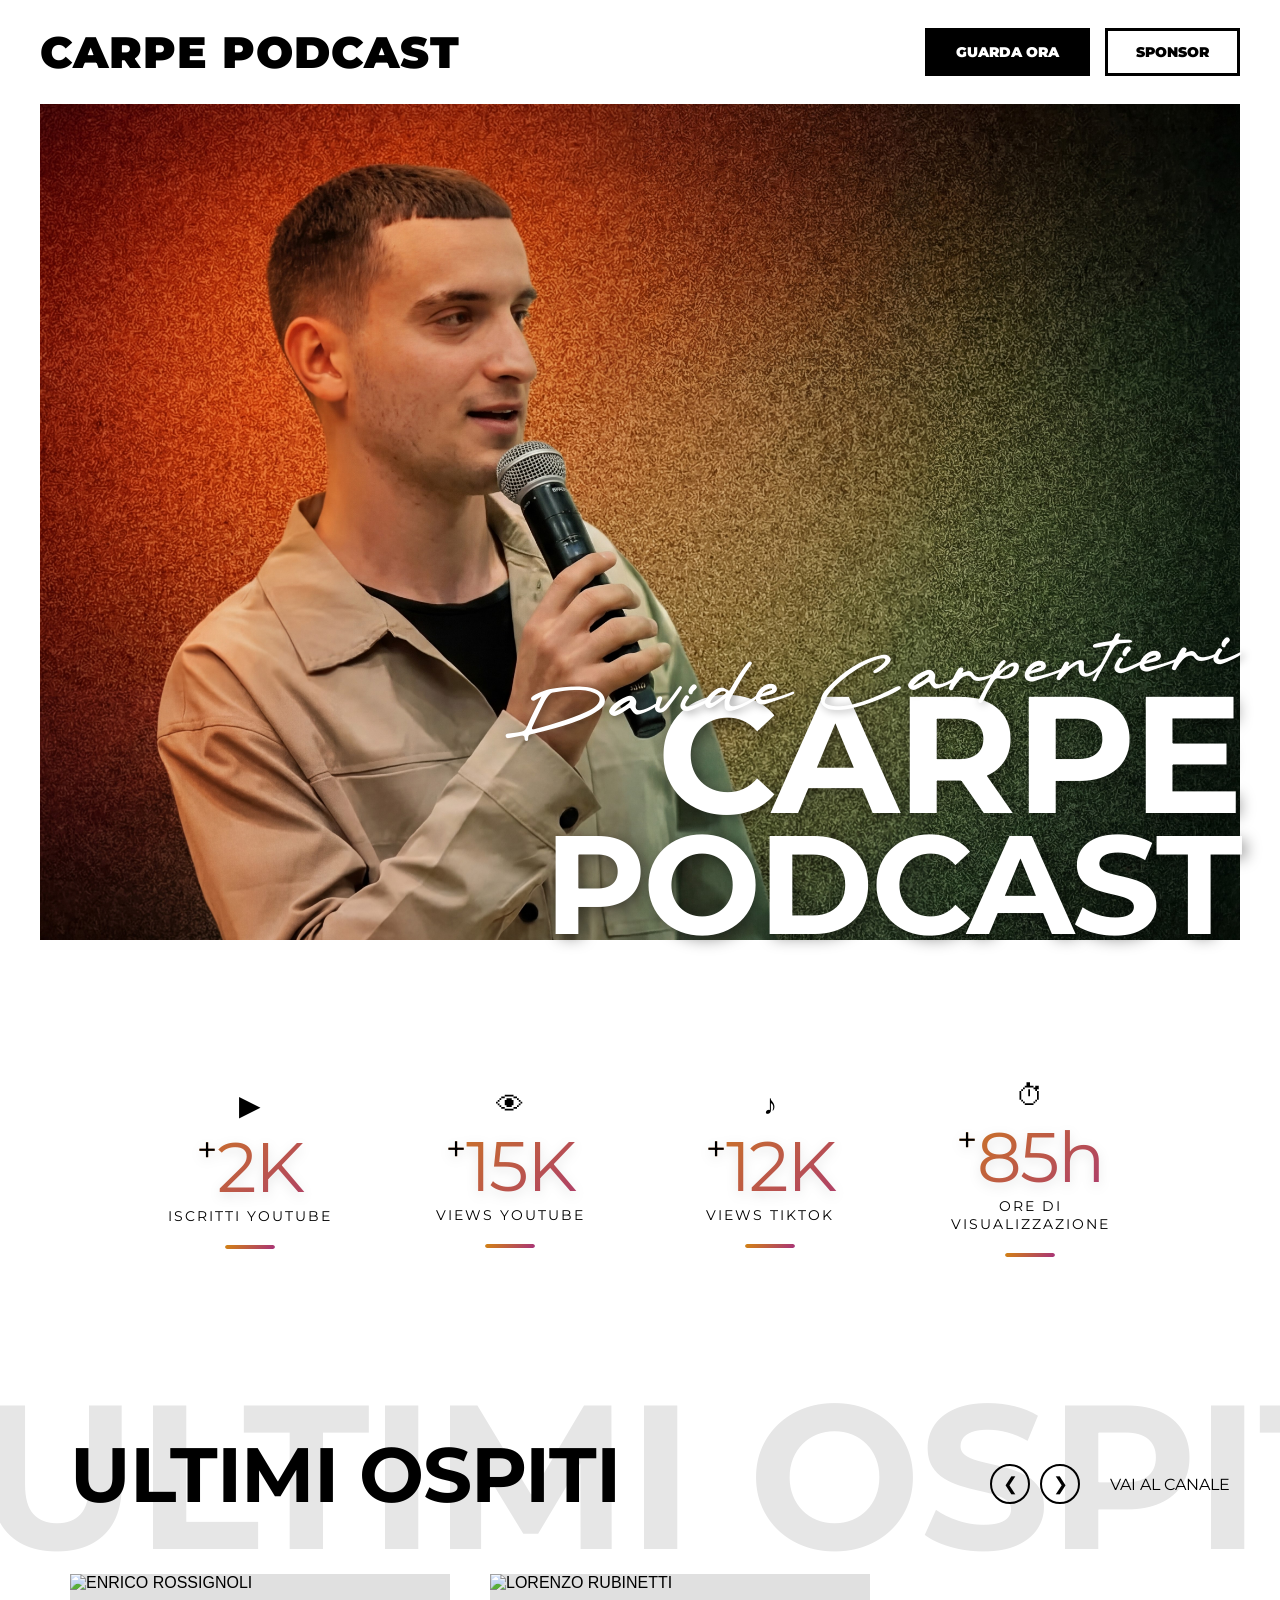
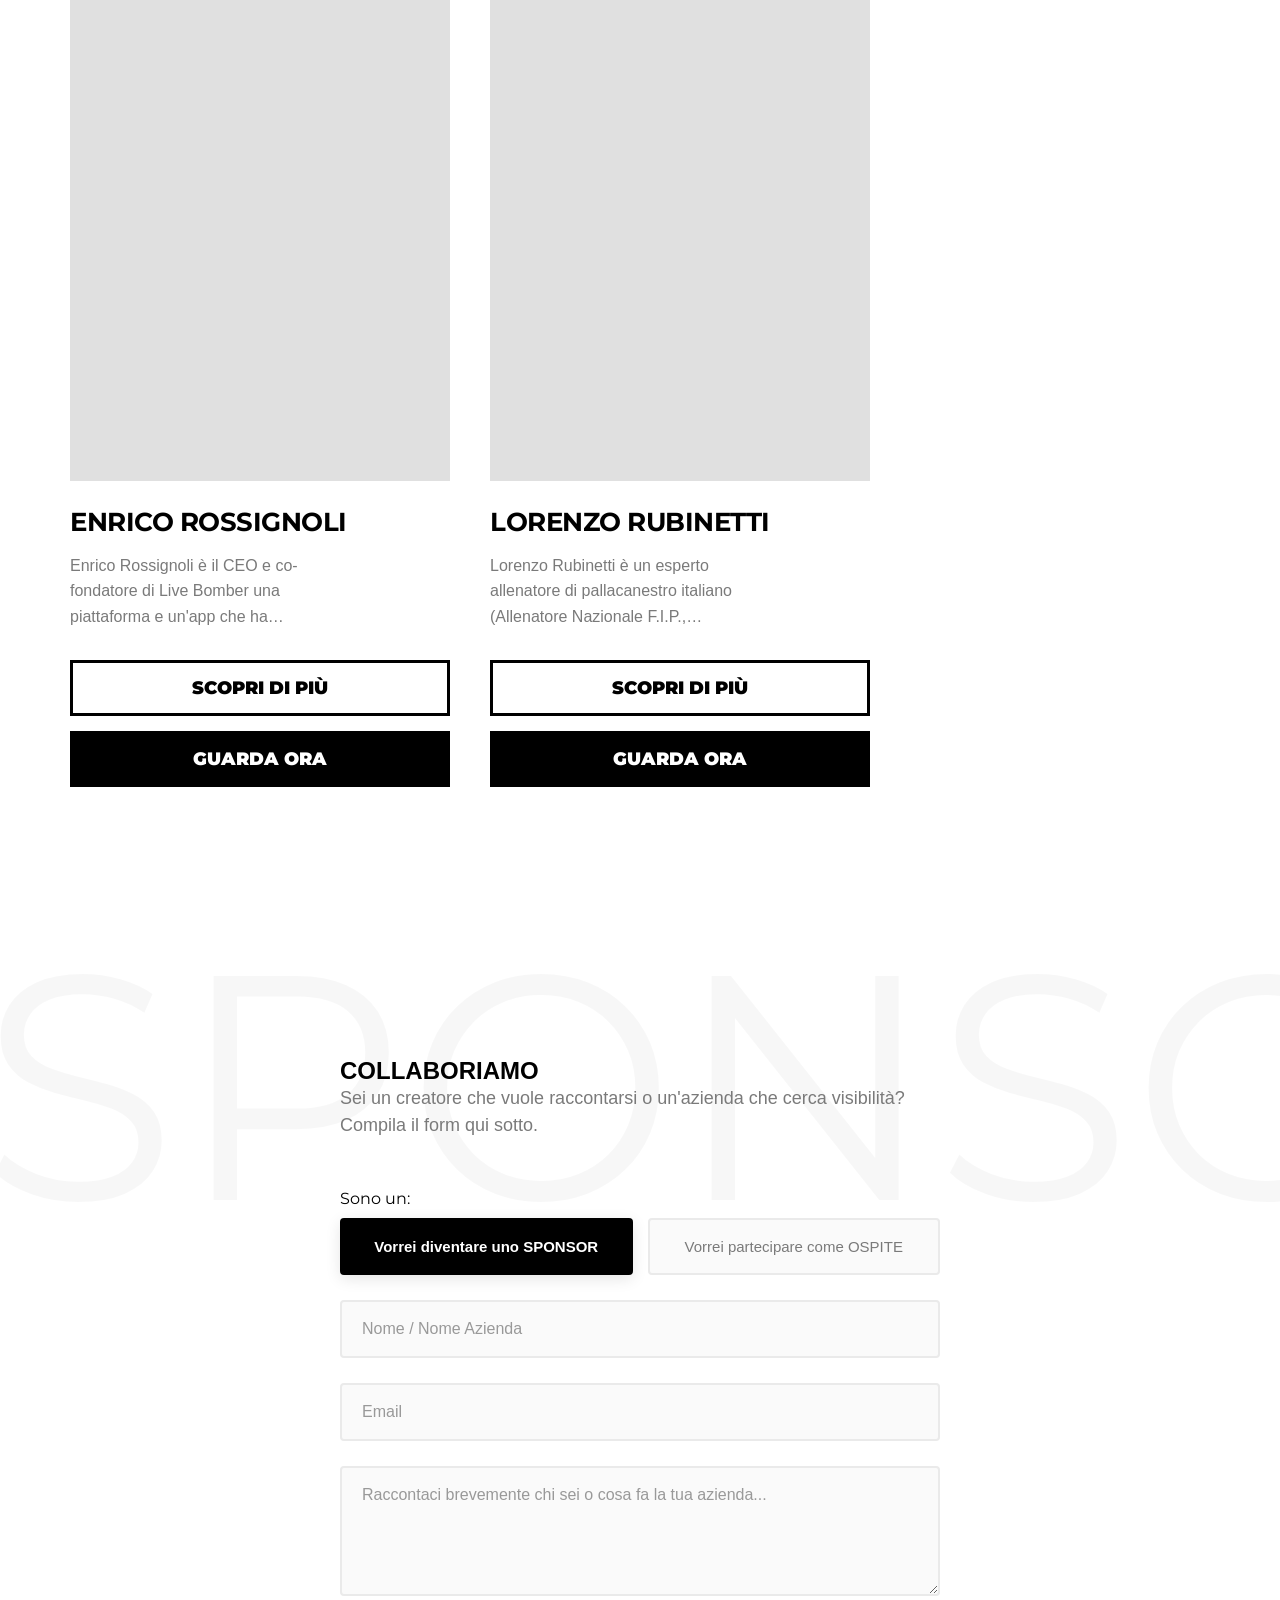
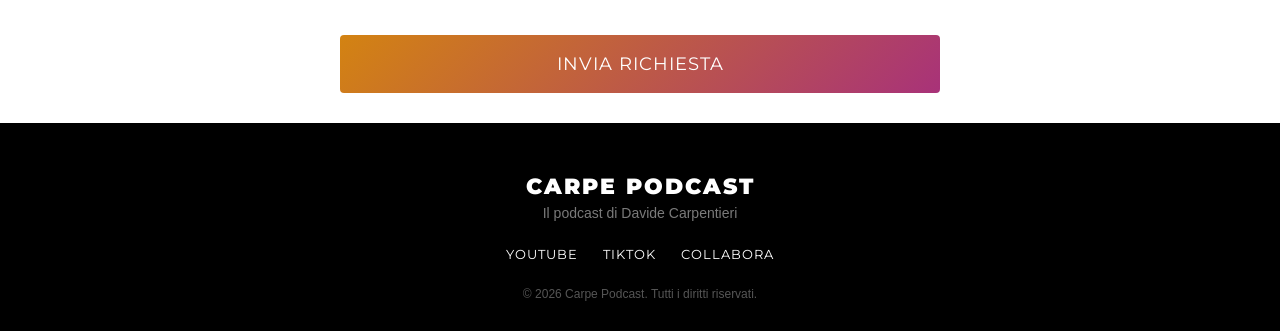
==== index.html @ 1fac946f "Remove debug JS, apply explicit hex and safe-area to HTML/footer" ====
<!DOCTYPE html>
<html lang="it">
<head>
    <meta charset="UTF-8">
    <meta name="viewport" content="width=device-width, initial-scale=1.0">
    <title>CARPE PODCAST</title>
    <meta name="description" content="Sito ufficiale di Carpe Podcast di Davide Carpentieri">
    <link rel="preconnect" href="https://fonts.googleapis.com">
    <link rel="preconnect" href="https://fonts.gstatic.com" crossorigin>
    <link href="https://fonts.googleapis.com/css2?family=Montserrat:wght@800;900&display=swap" rel="stylesheet">
    <link rel="stylesheet" href="styles.css?v=9">
</head>
<body>
    <!-- Navbar -->
    <nav class="navbar">
        <div class="logo">CARPE PODCAST</div>
        <div class="nav-links">
            <a href="https://www.youtube.com/@CarpePodcast" target="_blank" class="btn btn-black">GUARDA ORA</a>
            <a href="#collaboriamo" class="btn btn-outline">SPONSOR</a>
        </div>
    </nav>

    <!-- Hero Section -->
    <header class="hero">
        <picture>
            <source media="(max-width: 768px)" srcset="IMAGES/hero%20mobile.jpeg">
            <img src="IMAGES/hf_20260310_121233_d1d69280-e91d-43b2-9158-c05c67af59c5.jpeg" alt="Davide Carpentieri Hero" class="hero-img">
        </picture>
        <div class="hero-overlay">
            <span class="signature">Davide Carpentieri</span>
            <h1 class="hero-title">
                <span class="carpe">CARPE</span>
                <span class="podcast">PODCAST</span>
            </h1>
        </div>
    </header>

    <!-- Stats Section -->
    <section class="stats-section">
        <div class="stats-grid">
            <div class="stat-card">
                <div class="stat-icon">▶</div>
                <div class="stat-number" data-target="4000">0</div>
                <div class="stat-label">ISCRITTI YOUTUBE</div>
                <div class="stat-bar"></div>
            </div>
            <div class="stat-card">
                <div class="stat-icon">👁</div>
                <div class="stat-number" data-target="29000">0</div>
                <div class="stat-label">VIEWS YOUTUBE</div>
                <div class="stat-bar"></div>
            </div>
            <div class="stat-card">
                <div class="stat-icon">♪</div>
                <div class="stat-number" data-target="23000">0</div>
                <div class="stat-label">VIEWS TIKTOK</div>
                <div class="stat-bar"></div>
            </div>
            <div class="stat-card">
                <div class="stat-icon">⏱</div>
                <div class="stat-number" data-target="150" data-suffix="h">0</div>
                <div class="stat-label">ORE DI VISUALIZZAZIONE</div>
                <div class="stat-bar"></div>
            </div>
        </div>
    </section>

    <!-- Guests Section -->
    <section class="guests-section">
        <div class="section-header">
            <h2 class="watermark">ULTIMI OSPITI</h2>
            <div class="title-row">
                <h2 class="title">ULTIMI OSPITI</h2>
                <div class="carousel-controls">
                    <button class="slider-btn" id="prev-guest">&#10094;</button>
                    <button class="slider-btn" id="next-guest">&#10095;</button>
                    <a href="#" class="view-channel" style="margin-left: 20px;">VAI AL CANALE</a>
                </div>
            </div>
        </div>
        <div class="guests-slider-container" id="guests-slider-container">
            <div class="guests-grid" id="guests-grid">
                <!-- Guests will be dynamically injected here by script.js -->
            </div>
        </div>
    </section>

    <!-- Collaboriamo Section -->
    <section class="collaboriamo-section" id="collaboriamo">
        <div class="section-watermark">SPONSOR</div>
        <div class="form-container">
            <h2 class="section-title">COLLABORIAMO</h2>
            <p>Sei un creatore che vuole raccontarsi o un'azienda che cerca visibilità? Compila il form qui sotto.</p>
            <form id="collab-form">
                <div class="form-group toggle-group">
                    <label>Sono un:</label>
                    <div class="toggle-buttons">
                        <label class="toggle-btn">
                            <input type="radio" name="type" value="sponsor" checked>
                            <span>Vorrei diventare uno SPONSOR</span>
                        </label>
                        <label class="toggle-btn">
                            <input type="radio" name="type" value="ospite">
                            <span>Vorrei partecipare come OSPITE</span>
                        </label>
                    </div>
                </div>
                <div class="form-group">
                    <input type="text" id="name" placeholder="Nome / Nome Azienda" required>
                </div>
                <div class="form-group">
                    <input type="email" id="email" placeholder="Email" required>
                </div>
                <div class="form-group">
                    <textarea id="message" placeholder="Raccontaci brevemente chi sei o cosa fa la tua azienda..." rows="5" required></textarea>
                </div>
                <button type="submit" class="btn btn-gradient">INVIA RICHIESTA</button>
            </form>
        </div>
    </section>

    <!-- Guest Details Modal -->
    <div id="guest-modal" class="modal-overlay">
        <div class="modal-content">
            <button class="modal-close" id="modal-close">&times;</button>
            <div class="modal-body">
                <div class="modal-image-col">
                    <img id="modal-image" src="" alt="">
                </div>
                <div class="modal-info-col">
                    <h2 id="modal-name">NOME OSPITE</h2>
                    <div id="modal-bio" class="modal-bio-text">Bio content goes here...</div>
                    <a href="#" id="modal-video-link" class="btn btn-black" target="_blank">GUARDA LA PUNTATA</a>
                </div>
            </div>
        </div>
    </div>

    <!-- Footer -->
    <footer class="site-footer">
        <div class="footer-content">
            <p class="footer-logo">CARPE PODCAST</p>
            <p class="footer-tagline">Il podcast di Davide Carpentieri</p>
            <div class="footer-links">
                <a href="https://www.youtube.com/@CarpePodcast" target="_blank">YouTube</a>
                <a href="https://www.tiktok.com/@carpepodcast" target="_blank">TikTok</a>
                <a href="#collaboriamo">Collabora</a>
            </div>
            <p class="footer-copy">&copy; 2026 Carpe Podcast. Tutti i diritti riservati.</p>
        </div>
    </footer>

    <script src="script.js?v=10"></script>
</body>
</html>
---- styles.css ----
@font-face {
    font-family: 'Gotham Ultra';
    src: local('Gotham Ultra'), local('Arial Black'), sans-serif;
    font-weight: 900;
}
@font-face {
    font-family: 'Gotham Black';
    src: local('Gotham Black'), local('Arial Black'), sans-serif;
    font-weight: 800;
}
@font-face {
    font-family: 'Mayonice';
    src: url('./Mayonice.otf') format('opentype'),
         url('./Mayonice.ttf') format('truetype');
    font-weight: normal;
    font-style: normal;
    font-display: swap;
}
@font-face {
    font-family: 'Myriad Pro';
    src: local('Myriad Pro'), local('Helvetica'), sans-serif;
}

:root {
    --font-super-heavy: 'Montserrat', 'Gotham Ultra', 'Arial Black', sans-serif;
    --font-heading: 'Montserrat', 'Gotham Black', 'Arial Black', sans-serif;
    --font-black: 'Montserrat', 'Gotham Black', 'Arial Black', sans-serif;
    --font-signature: 'Mayonice', cursive;
    --font-body: 'Myriad Pro', Helvetica, sans-serif;
    
    --col-black: #000000;
    --col-white: #ffffff;
    --col-bg: #ffffff;
    --col-text-gray: #7a7a7a;
    --col-watermark: #e6e6e6;
    
    --gradient-warm: linear-gradient(135deg, #d38312 0%, #a83279 100%);
}

* {
    box-sizing: border-box;
    margin: 0;
    padding: 0;
}

html, body {
    max-width: 100vw;
    width: 100%;
    overflow-x: hidden;
}
html {
    background-color: #000000; /* Use explicit hex instead of var to force Safari overscroll color */
}

body {
    position: relative;
    height: auto;
    min-height: 100vh;
    font-family: var(--font-body);
    background-color: var(--col-bg);
    color: var(--col-black);
    -webkit-font-smoothing: antialiased;
}

/* NAVBAR */
.navbar {
    display: flex;
    justify-content: space-between;
    align-items: center;
    padding: 25px 40px;
    background: var(--col-white);
    position: relative; 
    width: 100%;
    z-index: 100;
}
.logo {
    font-family: var(--font-super-heavy), 'Arial Black', sans-serif;
    font-size: 44px;
    font-weight: 900; /* Force heaviest weight */
    letter-spacing: 1px;
    color: var(--col-black);
}
.nav-links {
    display: flex;
    gap: 15px;
}

/* BUTTONS */
.btn {
    text-decoration: none;
    font-family: var(--font-heading);
    font-size: 14px;
    padding: 12px 28px;
    text-transform: uppercase;
    display: inline-flex;
    justify-content: center;
    align-items: center;
    cursor: pointer;
    border: none;
    transition: all 0.3s ease;
}
.btn-black {
    background-color: var(--col-black);
    color: var(--col-white);
    border: 3px solid var(--col-black); /* Thicker border */
    font-weight: 900;
}
.btn-black:hover {
    background-color: var(--col-white);
    color: var(--col-black);
}
.btn-outline {
    background-color: transparent;
    color: var(--col-black);
    border: 3px solid var(--col-black); /* Thicker border */
    font-family: var(--font-heading);
    font-weight: 900;
}
.btn-outline:hover {
    background-color: var(--col-black);
    color: var(--col-white);
}

.guest-btn {
    padding: 14px;
    font-size: 18px;
    width: 100%;
    margin-bottom: 15px;
}
.guest-btn:last-child {
    margin-bottom: 0;
}

.btn-gradient {
    background: var(--gradient-warm);
    color: white;
    font-size: 18px;
    font-family: var(--font-heading);
    padding: 18px 40px;
    border-radius: 4px;
    letter-spacing: 1px;
    width: 100%;
    margin-top: 10px;
}
.btn-gradient:hover {
    opacity: 0.9;
    box-shadow: 0 5px 15px rgba(211, 131, 18, 0.4);
}

/* HERO SECTION */
.hero {
    position: relative;
    margin: 0 40px;
    margin-bottom: 60px; /* Space for PODCAST text overflowing below */
    overflow: visible; /* Allow text to extend below the image */
}

.hero-img {
    display: block;
    width: 100%;
    height: auto;
}

.hero-overlay {
    position: absolute;
    right: 0;
    bottom: -3px;
    text-align: right;
    z-index: 10;
}

.signature {
    font-family: 'Mayonice', cursive;
    color: var(--col-white);
    font-size: clamp(40px, 6vw, 80px);
    font-weight: normal;
    display: block;
    transform: rotate(-5deg);
    transform-origin: right center;
    text-shadow: 2px 2px 8px rgba(0,0,0,0.4);
    white-space: nowrap;
    margin-bottom: -10px;
}

.hero-title {
    color: var(--col-white);
    line-height: 0.85;
    text-transform: uppercase;
    text-align: right;
    margin: 0;
    text-shadow: 4px 4px 15px rgba(0,0,0,0.4);
}

.hero-title .carpe {
    font-family: var(--font-heading);
    font-size: clamp(80px, 13vw, 170px);
    display: block;
    letter-spacing: -3px;
}

.hero-title .podcast {
    font-family: var(--font-super-heavy);
    font-size: clamp(65px, 11vw, 140px);
    display: block;
    letter-spacing: -3px;
}

/* STATS SECTION */
.stats-section {
    padding: 60px 20px;
    max-width: 1200px;
    margin: 0 auto;
    display: flex;
    justify-content: center;
}

.stats-grid {
    display: flex;
    justify-content: center;
    align-items: center;
    gap: 40px;
}

.stat-card {
    text-align: center;
    padding: 20px 0;
    position: relative;
    width: 220px; /* Fixed width to keep them balanced */
    transition: transform 0.4s cubic-bezier(0.175, 0.885, 0.32, 1.275);
}

.stat-card:hover {
    transform: translateY(-10px) scale(1.05); /* Slight pop effect */
}

.stat-icon {
    font-size: 28px;
    margin-bottom: 10px;
    /* Removed text-fill transparent and background-clip here because iOS Safari explicitly hides native emojis if color is transparent or clipped */
}

.stat-number {
    font-family: var(--font-super-heavy);
    font-size: clamp(50px, 6vw, 70px);
    line-height: 1;
    margin-bottom: 5px;
    letter-spacing: -2px;
    /* Premium text stroke effect */
    background: var(--gradient-warm);
    -webkit-background-clip: text;
    background-clip: text;
    -webkit-text-fill-color: transparent;
    filter: drop-shadow(0px 4px 6px rgba(0,0,0,0.1));
}

.stat-number::before {
    content: '+';
    font-size: 0.5em;
    vertical-align: top;
    margin-right: 2px;
    -webkit-text-fill-color: var(--col-black); /* Make the + solid black */
}

.stat-label {
    font-family: var(--font-heading);
    font-size: 14px;
    letter-spacing: 2px;
    color: var(--col-black);
    text-transform: uppercase;
    margin-bottom: 20px;
}

/* Redesigned bar - subtle background with animated gradient overlay */
.stat-bar {
    width: 50px; /* Short elegant line */
    height: 4px;
    background: #eaeaea;
    border-radius: 2px;
    margin: 0 auto; /* Center the bar */
    overflow: hidden;
    position: relative;
}

.stat-bar::after {
    content: '';
    position: absolute;
    top: 0;
    left: 0;
    height: 100%;
    width: 0;
    background: var(--gradient-warm);
    border-radius: 2px;
    transition: width 1.5s ease-out;
}

.stat-card.animated .stat-bar::after {
    width: 100%;
}

/* GUESTS SECTION */
.guests-section {
    padding: 100px 50px;
    max-width: 1800px;
    margin: 0 auto;
    position: relative;
}

.section-header {
    margin-bottom: 60px;
    position: relative;
}

.watermark {
    font-family: var(--font-super-heavy);
    font-size: clamp(80px, 16vw, 220px);
    color: var(--col-watermark);
    position: absolute;
    top: 50%;
    left: 0; /* Changed from -20px to true 0 to start at edge */
    transform: translateY(-50%) translateX(-5%); /* Slightly pulled back to cut the U like in design */
    z-index: 0;
    pointer-events: none;
    line-height: 1;
    letter-spacing: -2px;
    white-space: nowrap; /* Prevent wrapping since it was changed to ULTIMI OSPITI */
}

.title-row {
    position: relative;
    z-index: 1;
    display: flex;
    justify-content: space-between;
    align-items: flex-end;
    padding-left: 20px;
}

.title {
    font-family: var(--font-super-heavy);
    font-size: clamp(40px, 6vw, 80px);
    line-height: 1;
    letter-spacing: -1px;
}

.carousel-controls {
    display: flex;
    align-items: center;
    gap: 10px;
    margin-bottom: 10px;
}

.slider-btn {
    background: transparent;
    border: 2px solid var(--col-black);
    color: var(--col-black);
    width: 40px;
    height: 40px;
    border-radius: 50%;
    cursor: pointer;
    font-size: 18px;
    display: flex;
    align-items: center;
    justify-content: center;
    transition: all 0.3s;
}

.slider-btn:hover {
    background: var(--col-black);
    color: var(--col-white);
}

.view-channel {
    font-family: var(--font-heading);
    color: var(--col-black);
    text-decoration: none;
    font-size: 16px;
    text-transform: uppercase;
}
.view-channel:hover {
    text-decoration: underline;
}

.guests-slider-container {
    width: 100%;
    overflow-x: auto;
    padding-bottom: 20px;
    scroll-behavior: smooth; /* Enables smooth scrolling when buttons are clicked */
    
    /* Hide scrollbar for cleaner look */
    scrollbar-width: none; /* Firefox */
    -ms-overflow-style: none; /* modern IE */
}
.guests-slider-container::-webkit-scrollbar {
    display: none; /* WebKit */
}

.guests-grid {
    display: inline-flex; /* Changed from grid to flex for horizontal scrolling */
    gap: 40px;
    padding-left: 20px;
    padding-right: 50px;
    position: relative;
    z-index: 2;
}

.guest-card {
    display: flex;
    flex-direction: column;
    width: 380px; /* Fixed width for slider cards */
    flex-shrink: 0; /* Prevent shrinking */
}

.guest-image-wrapper {
    width: 100%;
    aspect-ratio: 3/4;
    overflow: hidden;
    margin-bottom: 25px;
    background: #e0e0e0;
}

.guest-image {
    width: 100%;
    height: 100%;
    object-fit: cover;
    object-position: center top; /* Focus on the face/upper body */
}

.guest-name {
    font-family: var(--font-heading);
    font-size: 26px;
    text-transform: uppercase;
    margin-bottom: 15px;
    letter-spacing: -0.5px;
}

.guest-bio {
    font-family: var(--font-body);
    font-size: 16px;
    line-height: 1.6;
    color: var(--col-text-gray);
    margin-bottom: 30px;
    flex-grow: 1;
    padding-right: 10vw;
    /* Truncate text on the card to 3 lines */
    display: -webkit-box;
    -webkit-line-clamp: 3;
    line-clamp: 3;
    -webkit-box-orient: vertical;
    overflow: hidden;
    text-overflow: ellipsis;
}

/* COLLAB FORM SECTION */
.collaboriamo-section {
    padding: 100px 50px 30px;
    background: var(--col-white);
    color: var(--col-black);
    position: relative;
    overflow: hidden;
    margin-top: 50px;
    margin-bottom: 0;
}

.collaboriamo-section .section-watermark {
    /* Same styles as guests watermark, but lighter for white bg */
    font-family: var(--font-super-heavy);
    font-size: clamp(100px, 25vw, 400px);
    color: rgba(0,0,0,0.03); /* Very subtle gray */
    position: absolute;
    top: 0;
    left: -20px;
    line-height: 0.8;
    z-index: 0;
    white-space: nowrap;
    user-select: none;
    pointer-events: none;
}

/* Ensure section title stays above watermark */
.collaboriamo-section .section-title {
    position: relative;
    z-index: 1;
}

.form-container {
    max-width: 600px;
    margin: 0 auto;
    position: relative;
    z-index: 1;
}

.form-container p {
    text-align: left;
    margin-bottom: 50px;
    font-size: 18px;
    color: var(--col-text-gray);
    line-height: 1.5;
}

.form-group {
    margin-bottom: 25px;
}

.form-group label {
    display: block;
    margin-bottom: 10px;
    font-family: var(--font-heading);
    font-size: 16px;
    color: var(--col-black); /* Changed from var(--col-white) to var(--col-black) for white background */
}

/* Custom Toggle Buttons for Radio Inputs */
.toggle-buttons {
    display: flex;
    gap: 15px;
}

.toggle-btn {
    flex: 1;
    position: relative;
    cursor: pointer;
    margin-bottom: 0 !important;
}

.toggle-btn input[type="radio"] {
    position: absolute;
    opacity: 0;
    width: 0;
    height: 0;
}

.toggle-btn span {
    display: block;
    text-align: center;
    padding: 18px 20px;
    border: 2px solid #eaeaea;
    background: #fafafa;
    color: var(--col-text-gray);
    font-family: var(--font-body);
    font-size: 15px;
    border-radius: 4px;
    transition: all 0.3s ease;
    user-select: none;
}

.toggle-btn input[type="radio"]:checked + span {
    border-color: var(--col-black);
    background: var(--col-black);
    color: var(--col-white);
    box-shadow: 0 4px 15px rgba(0,0,0,0.1);
    font-weight: bold;
}

.toggle-btn:hover span {
    border-color: #ccc;
}
.toggle-btn input[type="radio"]:checked:hover + span {
    border-color: var(--col-black);
}

.form-group input[type="text"],
input[type="email"],
input[type="url"],
select,
textarea {
    width: 100%;
    padding: 18px 20px;
    border: 2px solid #eaeaea;
    background: #fafafa;
    color: var(--col-black);
    font-family: var(--font-body);
    font-size: 16px;
    border-radius: 4px; /* Slight rounding for a premium touch */
    transition: all 0.3s ease;
    outline: none;
}

.form-group input::placeholder,
.form-group textarea::placeholder {
    color: #999;
}

input:focus,
select:focus,
textarea:focus {
    border-color: var(--col-black);
    background: var(--col-white);
    box-shadow: 0 4px 15px rgba(0,0,0,0.05);
}

/* ADMIN PAGE */
.admin-body {
    background: #f5f5f5;
}

.admin-nav {
    background: var(--col-white);
    border-bottom: 1px solid #ddd;
    position: relative;
}

.admin-container {
    max-width: 800px;
    margin: 50px auto;
    padding: 30px;
    background: #fff;
    border-radius: 8px;
    box-shadow: 0 4px 15px rgba(0,0,0,0.05);
}

/* FOOTER */
.site-footer {
    background: var(--col-black);
    color: var(--col-white);
    padding: 50px 20px 30px;
    padding-bottom: calc(30px + env(safe-area-inset-bottom)); /* Add space for iOS home bar */
    text-align: center;
    margin-bottom: 0;
}
.footer-content {
    max-width: 600px;
    margin: 0 auto;
}
.footer-logo {
    font-family: var(--font-super-heavy);
    font-size: 22px;
    font-weight: 900;
    letter-spacing: 2px;
    margin-bottom: 5px;
}
.footer-tagline {
    color: var(--col-text-gray);
    font-size: 14px;
    margin-bottom: 25px;
}
.footer-links {
    display: flex;
    justify-content: center;
    gap: 25px;
    margin-bottom: 25px;
}
.footer-links a {
    color: var(--col-white);
    text-decoration: none;
    font-family: var(--font-heading);
    font-size: 13px;
    letter-spacing: 1px;
    text-transform: uppercase;
    transition: color 0.3s;
}
.footer-links a:hover {
    background: var(--gradient-warm);
    -webkit-background-clip: text;
    background-clip: text;
    -webkit-text-fill-color: transparent;
}
.footer-copy {
    font-size: 12px;
    color: #555;
}

/* MODAL STYLES */
.modal-overlay {
    position: fixed;
    top: 0; left: 0; width: 100vw; height: 100vh;
    background: rgba(0,0,0,0.8);
    z-index: 1000;
    display: none; /* Completely hidden from layout */
    justify-content: center;
    align-items: center;
}

.modal-overlay.active {
    display: flex; /* Only enters layout when active */
    opacity: 1;
}

.modal-content {
    background: var(--col-white);
    width: 90%;
    max-width: 900px;
    border-radius: 8px;
    overflow: hidden;
    position: relative;
    transform: translateY(20px);
    transition: transform 0.3s ease;
    box-shadow: 0 20px 40px rgba(0,0,0,0.4);
}

.modal-overlay.active .modal-content {
    transform: translateY(0);
}

.modal-close {
    position: absolute;
    top: 20px;
    right: 25px;
    background: none;
    border: none;
    font-size: 36px;
    line-height: 1;
    color: var(--col-black);
    cursor: pointer;
    z-index: 10;
    transition: transform 0.3s;
}

.modal-close:hover {
    transform: rotate(90deg);
}

.modal-body {
    display: flex;
    flex-direction: column;
}

@media (min-width: 768px) {
    .modal-body {
        flex-direction: row;
    }
}

.modal-image-col {
    flex: 1;
    min-height: 200px;
    max-height: 400px;
    background: #000; /* Dark background behind contained images */
    display: flex;
    align-items: center;
    justify-content: center;
}

.modal-image-col img {
    width: 100%;
    height: 100%;
    object-fit: cover; /* Zoom in on the image, focusing on the face */
    object-position: center top; /* Anchor to top so heads don't get cut */
    display: block;
}

.modal-info-col {
    flex: 1;
    padding: 50px;
    display: flex;
    flex-direction: column;
    justify-content: center;
}

.modal-info-col h2 {
    font-family: var(--font-heading);
    font-size: 32px;
    text-transform: uppercase;
    margin-bottom: 20px;
    letter-spacing: -0.5px;
    color: var(--col-black);
}

.modal-bio-text {
    font-family: var(--font-body);
    font-size: 16px;
    line-height: 1.7;
    color: var(--col-text-gray);
    margin-bottom: 30px;
    white-space: pre-wrap; /* Allows formatting if newlines are present */
}

@media (max-width: 768px) {
    .modal-info-col {
        padding: 25px;
    }
    .modal-image-col {
        height: 35vh; /* Very strict height on mobile to ensure text below is visible */
        min-height: 200px;
    }
}

/* RESPONSIVE HERO FIXES */
.admin-container h2 {
    font-family: var(--font-super-heavy);
    margin-bottom: 40px;
    font-size: 36px;
}

.admin-container .form-group label {
    color: var(--col-black);
}

.admin-container .form-group input,
.admin-container .form-group textarea {
    background: #fafafa;
    border: 1px solid #ddd;
    color: var(--col-black);
}

.admin-container .form-group input:focus,
.admin-container .form-group textarea:focus {
    border-color: var(--col-black);
}

/* RESPONSIVE */
@media (max-width: 900px) {
    .guest-bio {
        padding-right: 0;
    }
    .title-row {
        flex-direction: column;
        align-items: flex-start;
        gap: 10px;
    }
}

@media (max-width: 768px) {
    /* Navbar styling for mobile */
    .navbar {
        padding: 15px 15px;
        flex-direction: column;
        gap: 15px;
    }
    .logo {
        font-family: var(--font-super-heavy), 'Arial Black', sans-serif; 
        font-size: clamp(33px, 9.5vw, 55px);
        font-weight: 900;
        text-align: center;
        letter-spacing: -1px;
        width: 100%; 
    }
    .nav-links {
        width: 100%;
        justify-content: center;
        gap: 10px;
    }
    .nav-links .btn {
        padding: 10px 15px;
        font-size: 13px;
        flex: 1;
        text-align: center;
    }

    /* Hero section styling for mobile */
    .hero {
        margin: 0;
        margin-bottom: 50px;
        border-radius: 0; /* Remove rounding on mobile for full width */
    }
    .hero-img {
        border-radius: 0;
        min-height: 50vh; /* Ensure hero has semantic height on mobile */
        object-position: center top;
    }
    .hero-overlay {
        bottom: 0; /* Align text exactly at bottom edge on mobile to avoid excess whitespace */
    }
    .signature {
        font-size: clamp(24px, 8vw, 35px);
        margin-bottom: -5px;
        padding-right: 5px;
    }
    .hero-title .carpe {
        font-size: clamp(50px, 20vw, 100px);
        letter-spacing: -1px;
        line-height: 0.85;
    }
    .hero-title .podcast {
        font-size: clamp(40px, 17vw, 90px);
        letter-spacing: -1px;
        line-height: 0.85;
    }
    /* Hide the overflow of the title if it bleeds out of the hero boundary */
    .hero {
        overflow: hidden;
    }

    /* Stats Section styling */
    .stats-section {
        padding: 40px 15px;
    }
    .stats-grid {
        flex-direction: row;
        flex-wrap: wrap;
        gap: 20px;
    }
    .stat-card {
        width: 45%; /* 2x2 grid on mobile */
        min-width: 140px;
        padding: 15px 0;
    }
    .stat-number {
        font-size: clamp(35px, 8vw, 50px);
    }
    .stat-label {
        font-size: 12px;
        letter-spacing: 1px;
    }

    /* Guests Section styling */
    .guests-section {
        padding: 60px 20px;
    }
    .title-row {
        flex-direction: column;
        align-items: flex-start;
        gap: 15px;
        margin-bottom: 40px;
        position: relative;
    }
    .watermark {
        left: 0;
        font-size: 30vw;
        top: 0;
        line-height: 0.8;
        transform: translateY(-25%); /* Perfect centering behind the title */
    }
    .guests-grid {
        gap: 20px;
        padding-left: 0;
        padding-right: 20px;
    }
    .guest-card {
        width: 85vw; /* Almost full width for mobile swiping */
        max-width: 350px;
    }
    .guest-bio {
        padding-right: 0;
    }
    .slider-controls {
        display: none; /* Hide arrows on mobile, users will naturally swipe */
    }

    /* Collaboriamo Section styling */
    .collaboriamo-section {
        padding: 60px 20px 0 !important;
        margin-top: 20px;
        margin-bottom: 0 !important;
        padding-bottom: 0 !important;
        position: relative;
    }
    .collaboriamo-section .form-container {
        padding-bottom: 20px;
        margin-bottom: 0;
    }
    .collaboriamo-section .btn-gradient {
        margin-bottom: 0;
    }
    /* Kill any whitespace after the last section */
    .collaboriamo-section:last-of-type {
        padding-bottom: 20px !important;
    }
    .collaboriamo-section .section-watermark {
        font-size: 30vw;
        top: 80px; /* Aligns roughly with the padding-top where the title starts */
        left: -10px;
        transform: translateY(-25%); /* Perfect centering behind the title */
    }
    .form-container h2 {
        font-family: var(--font-super-heavy);
        font-size: 36px;
    }
    .form-container p {
        font-size: 16px;
        margin-bottom: 30px;
    }
    .toggle-buttons {
        flex-direction: column; /* Stack radio buttons on mobile */
        gap: 10px;
    }
    .toggle-btn span {
        padding: 15px;
        font-size: 14px;
    }

    /* Modal styling */
    .modal-content {
        width: 95%;
        max-height: 90vh; 
        overflow-y: auto; 
    }
    .modal-image-col {
        height: 35vh;
        min-height: 200px;
        max-height: 300px; 
    }
    .modal-info-col {
        padding: 25px 20px;
    }
    .modal-info-col h2 {
        font-size: 26px;
        margin-bottom: 15px;
    }
    .modal-bio-text {
        font-size: 15px;
        line-height: 1.5;
        margin-bottom: 25px;
    }
    .modal-close {
        top: 10px;
        right: 15px;
        background: rgba(255,255,255,0.8);
        border-radius: 50%;
        width: 40px;
        height: 40px;
        font-size: 28px;
        display: flex;
        justify-content: center;
        align-items: center;
    }
}
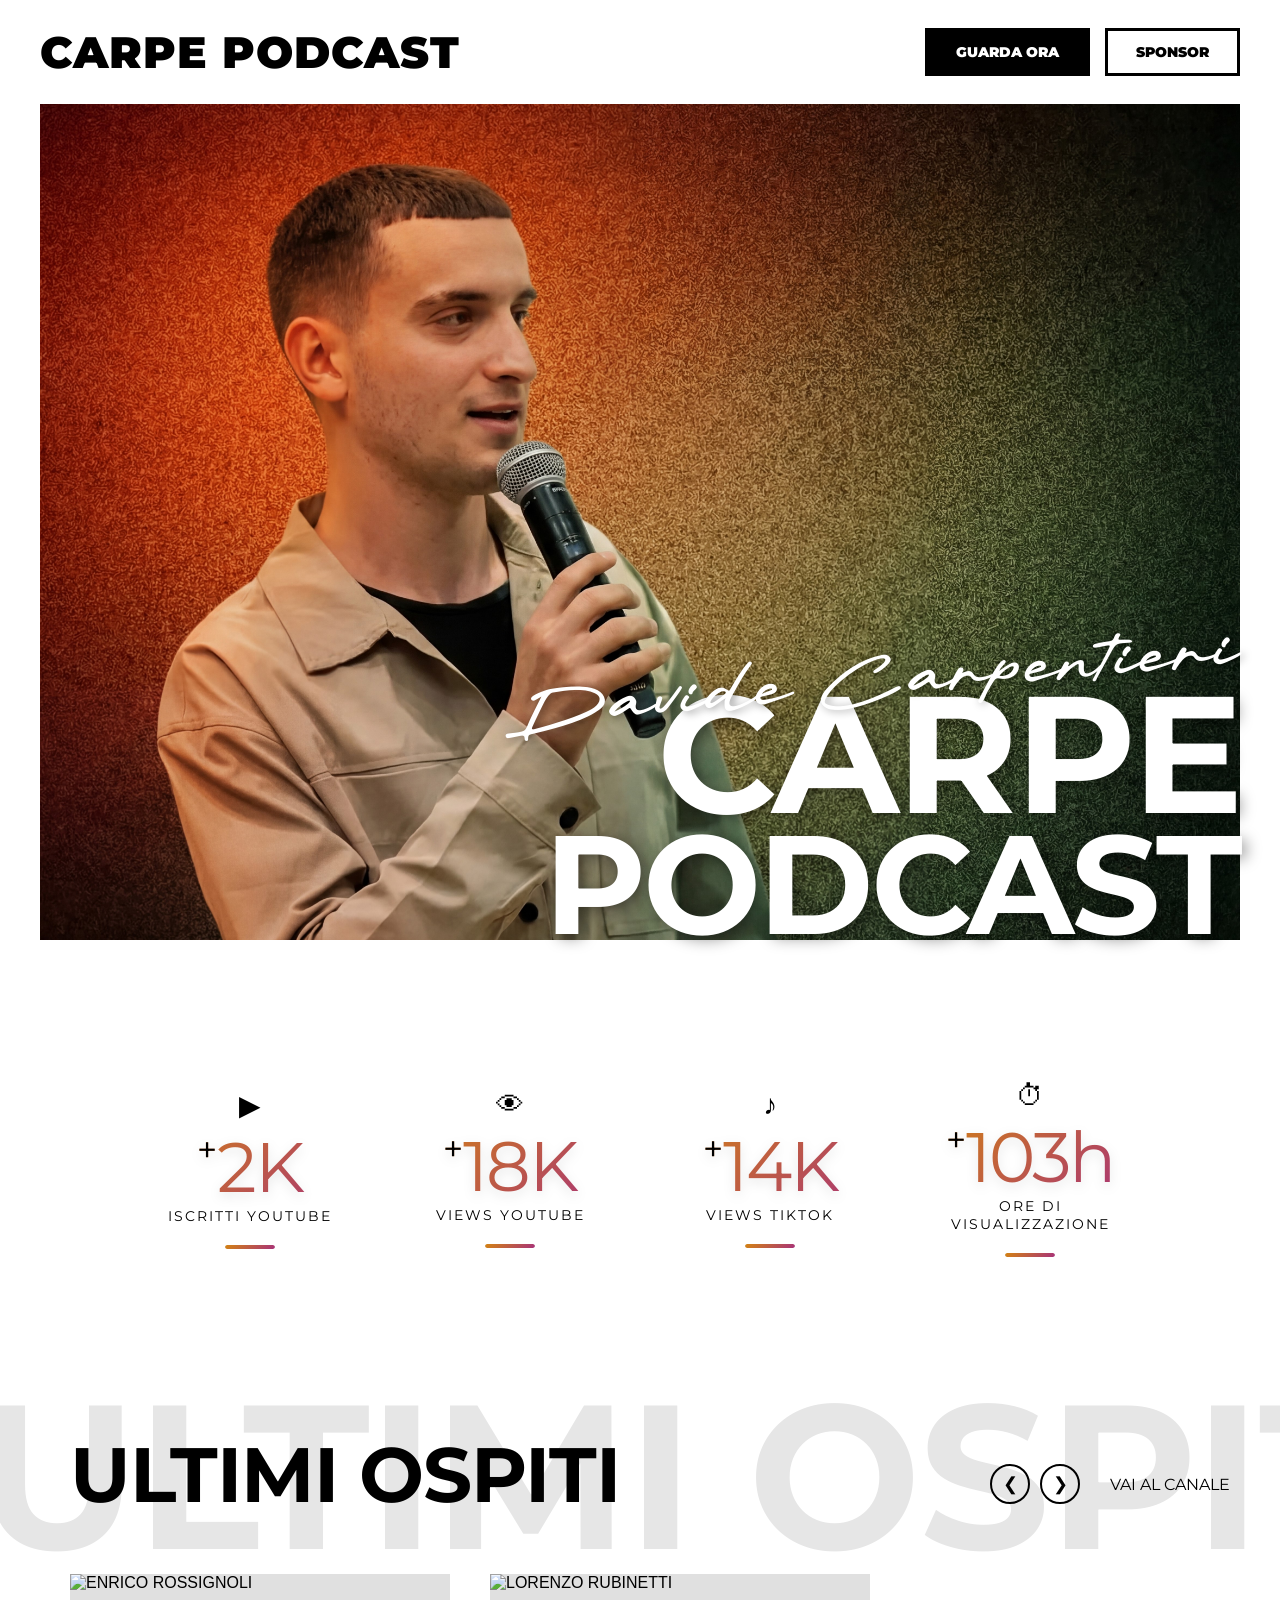
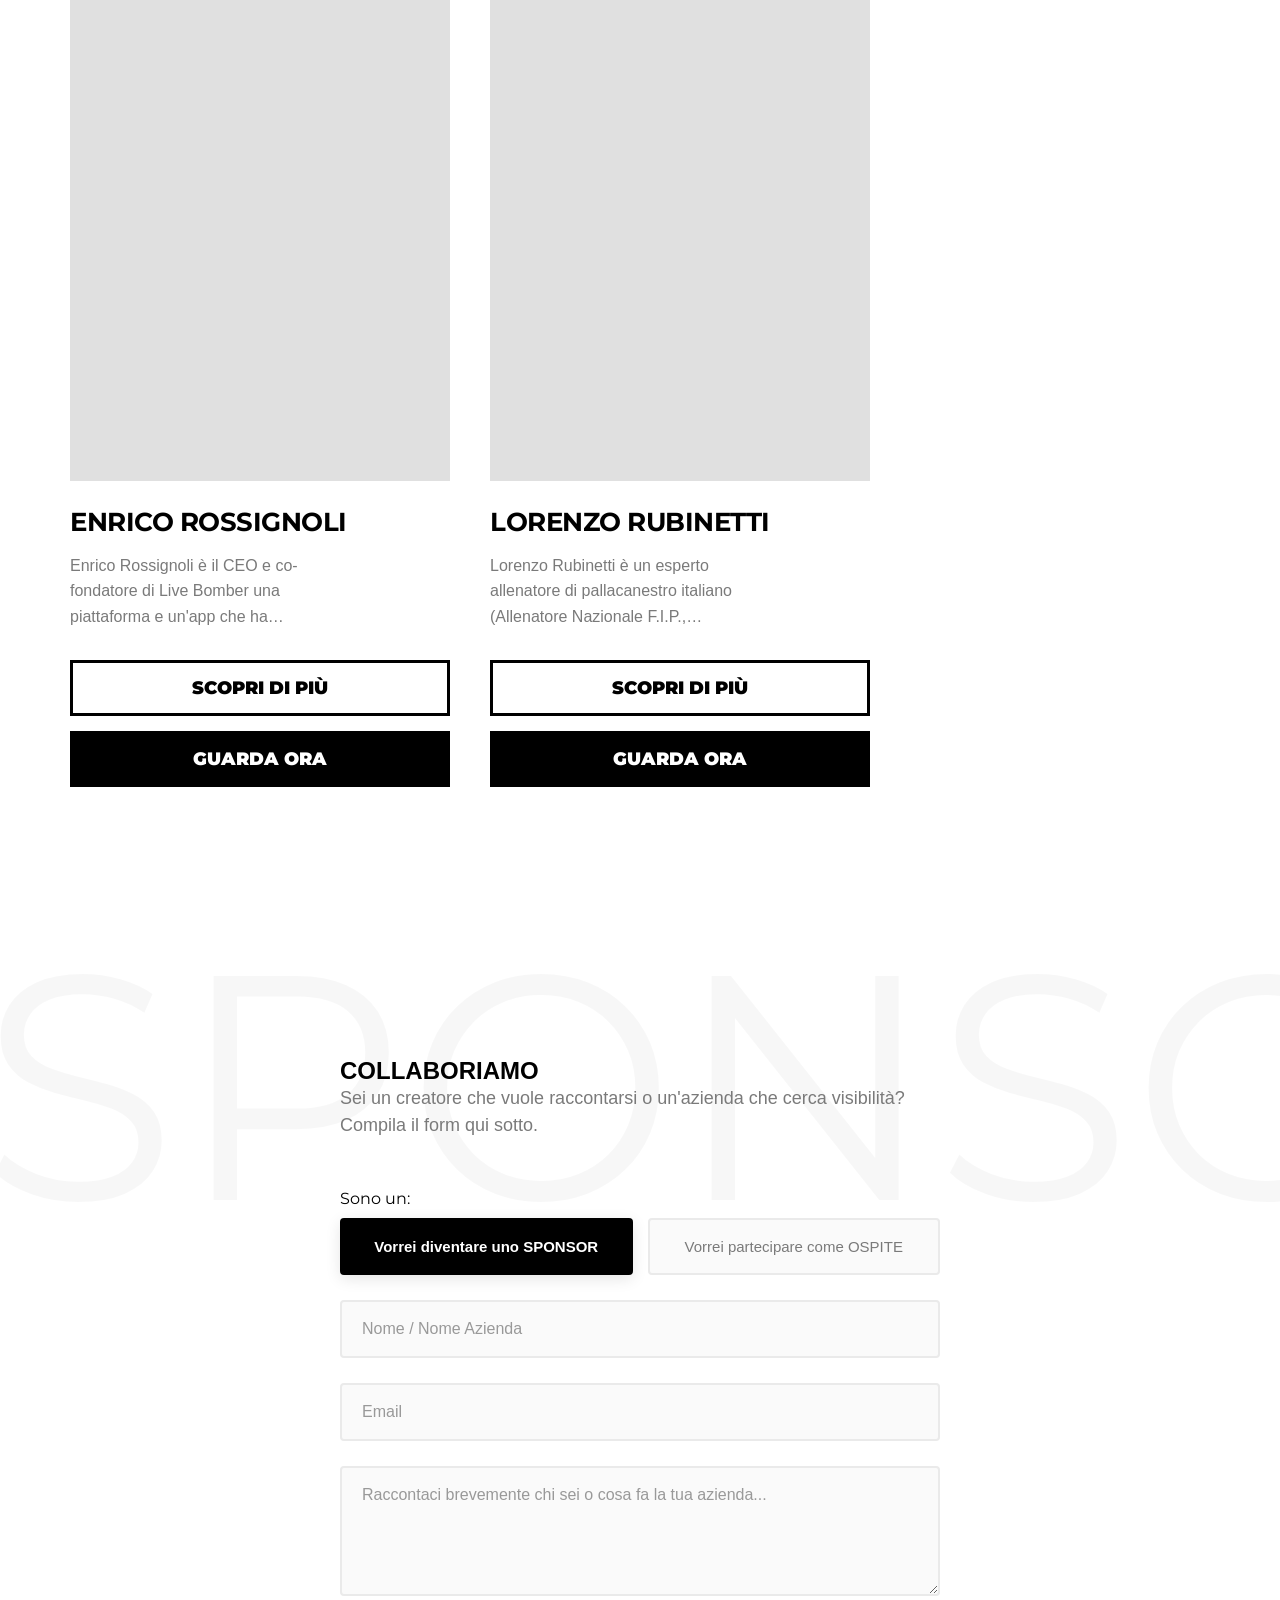
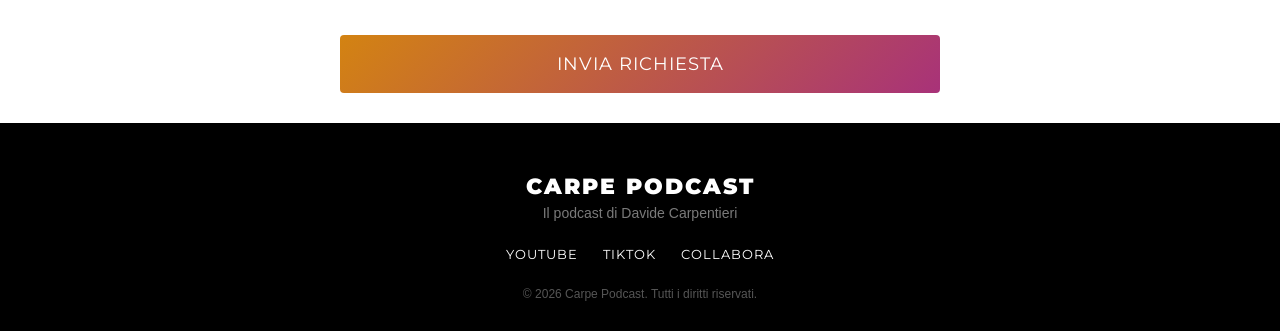
==== commit b89a6892: "Adjust modal image object-position to center 20%" ====
--- a/index.html
+++ b/index.html
@@ -8,7 +8,7 @@
     <link rel="preconnect" href="https://fonts.googleapis.com">
     <link rel="preconnect" href="https://fonts.gstatic.com" crossorigin>
     <link href="https://fonts.googleapis.com/css2?family=Montserrat:wght@800;900&display=swap" rel="stylesheet">
-    <link rel="stylesheet" href="styles.css?v=9">
+    <link rel="stylesheet" href="styles.css?v=11">
 </head>
 <body>
     <!-- Navbar -->
@@ -150,6 +150,6 @@
         </div>
     </footer>
 
-    <script src="script.js?v=10"></script>
+    <script src="script.js?v=11"></script>
 </body>
 </html>
--- a/styles.css
+++ b/styles.css
@@ -733,7 +733,7 @@
     width: 100%;
     height: 100%;
     object-fit: cover; /* Zoom in on the image, focusing on the face */
-    object-position: center top; /* Anchor to top so heads don't get cut */
+    object-position: center 20%; /* Shifted from top to 20% to raise the face higher in the crop */
     display: block;
 }
 
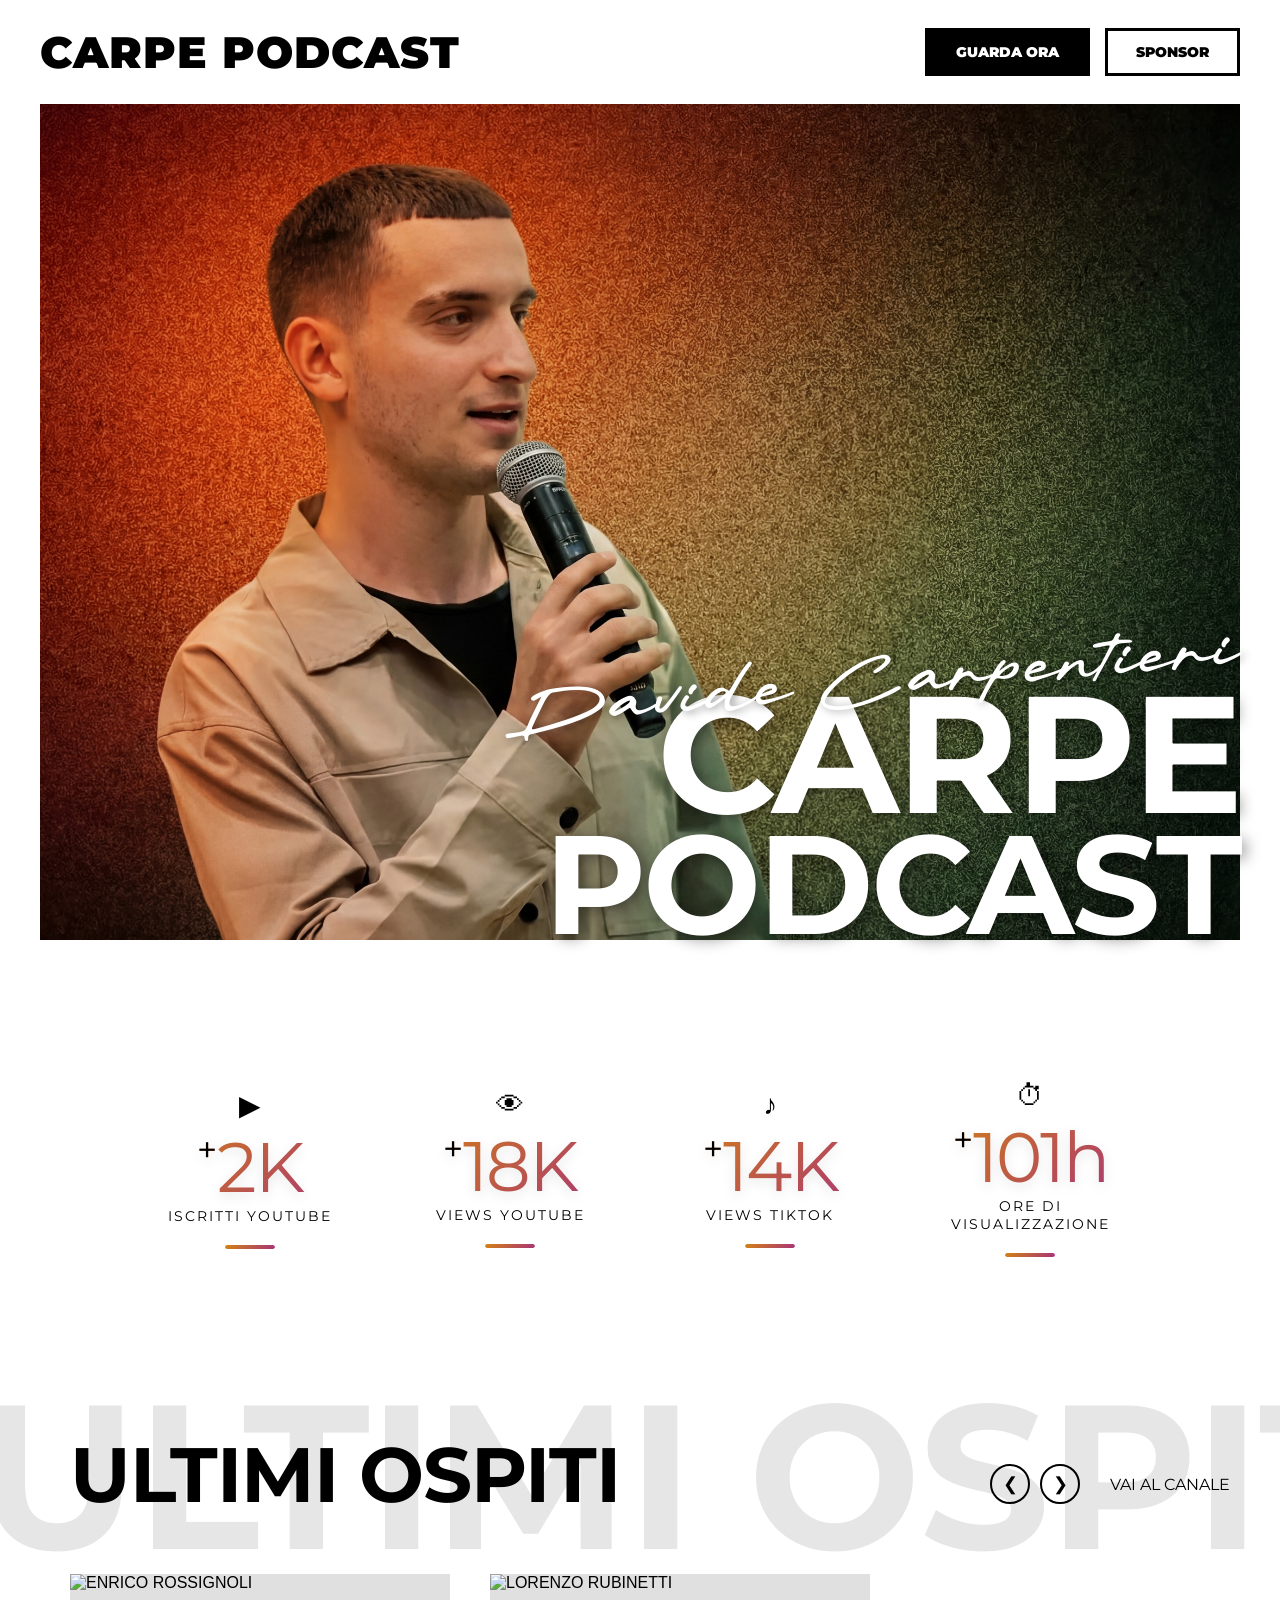
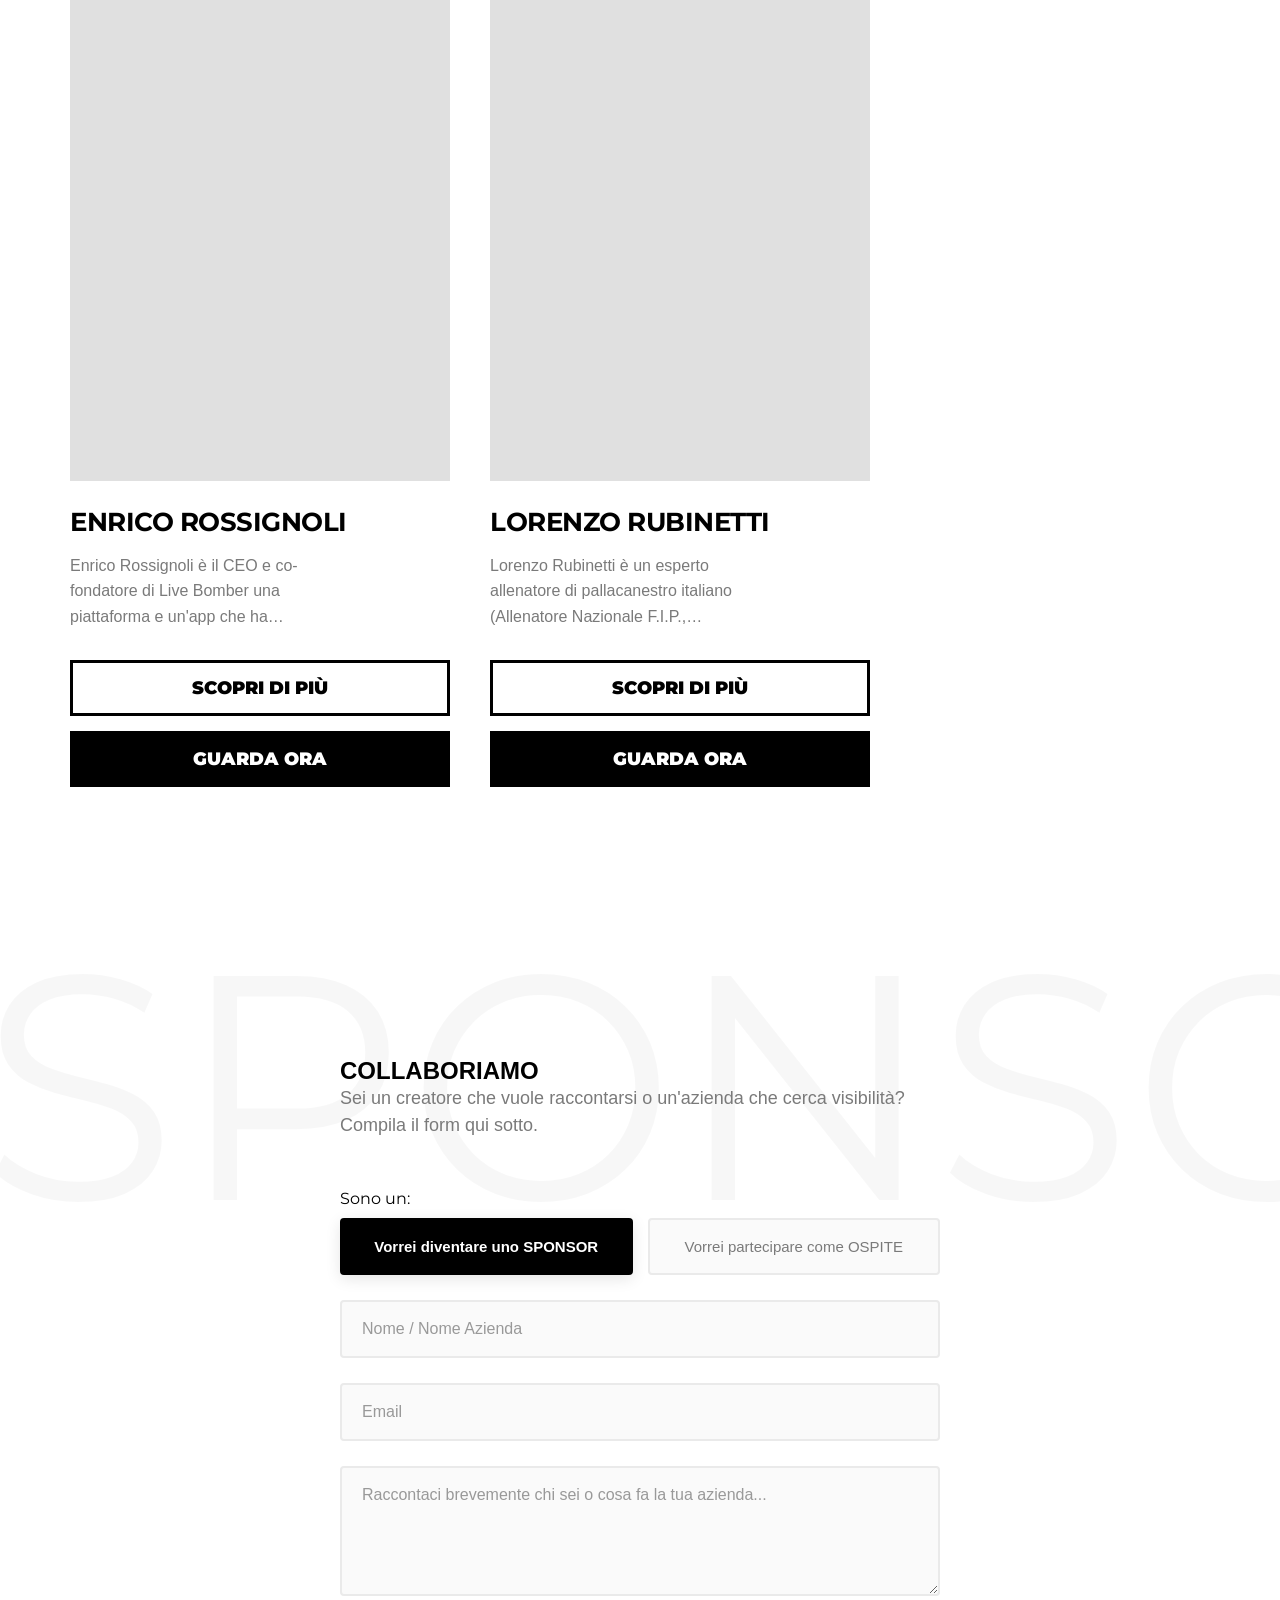
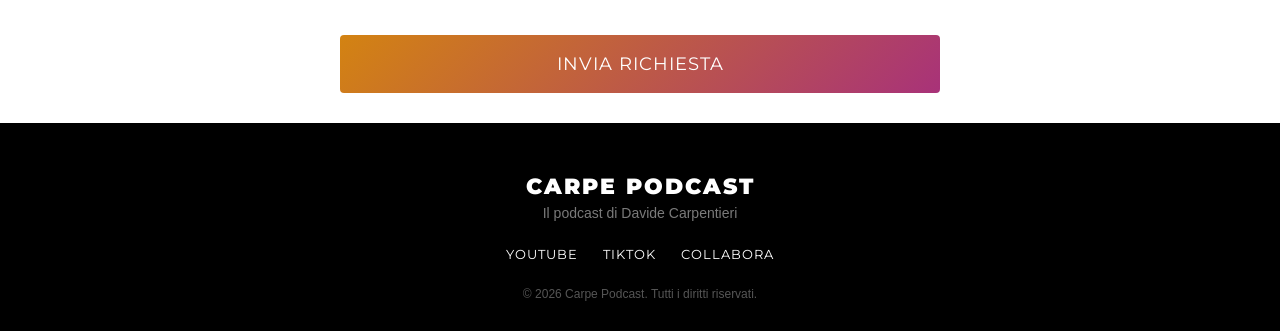
==== commit a2e034af: "Bump cache to v12 for modal image framing" ====
--- a/index.html
+++ b/index.html
@@ -8,7 +8,7 @@
     <link rel="preconnect" href="https://fonts.googleapis.com">
     <link rel="preconnect" href="https://fonts.gstatic.com" crossorigin>
     <link href="https://fonts.googleapis.com/css2?family=Montserrat:wght@800;900&display=swap" rel="stylesheet">
-    <link rel="stylesheet" href="styles.css?v=11">
+    <link rel="stylesheet" href="styles.css?v=12">
 </head>
 <body>
     <!-- Navbar -->
@@ -150,6 +150,6 @@
         </div>
     </footer>
 
-    <script src="script.js?v=11"></script>
+    <script src="script.js?v=12"></script>
 </body>
 </html>
--- a/styles.css
+++ b/styles.css
@@ -733,7 +733,7 @@
     width: 100%;
     height: 100%;
     object-fit: cover; /* Zoom in on the image, focusing on the face */
-    object-position: center 20%; /* Shifted from top to 20% to raise the face higher in the crop */
+    object-position: center 40%; /* Shifted higher (40%) to pull the face into the frame */
     display: block;
 }
 
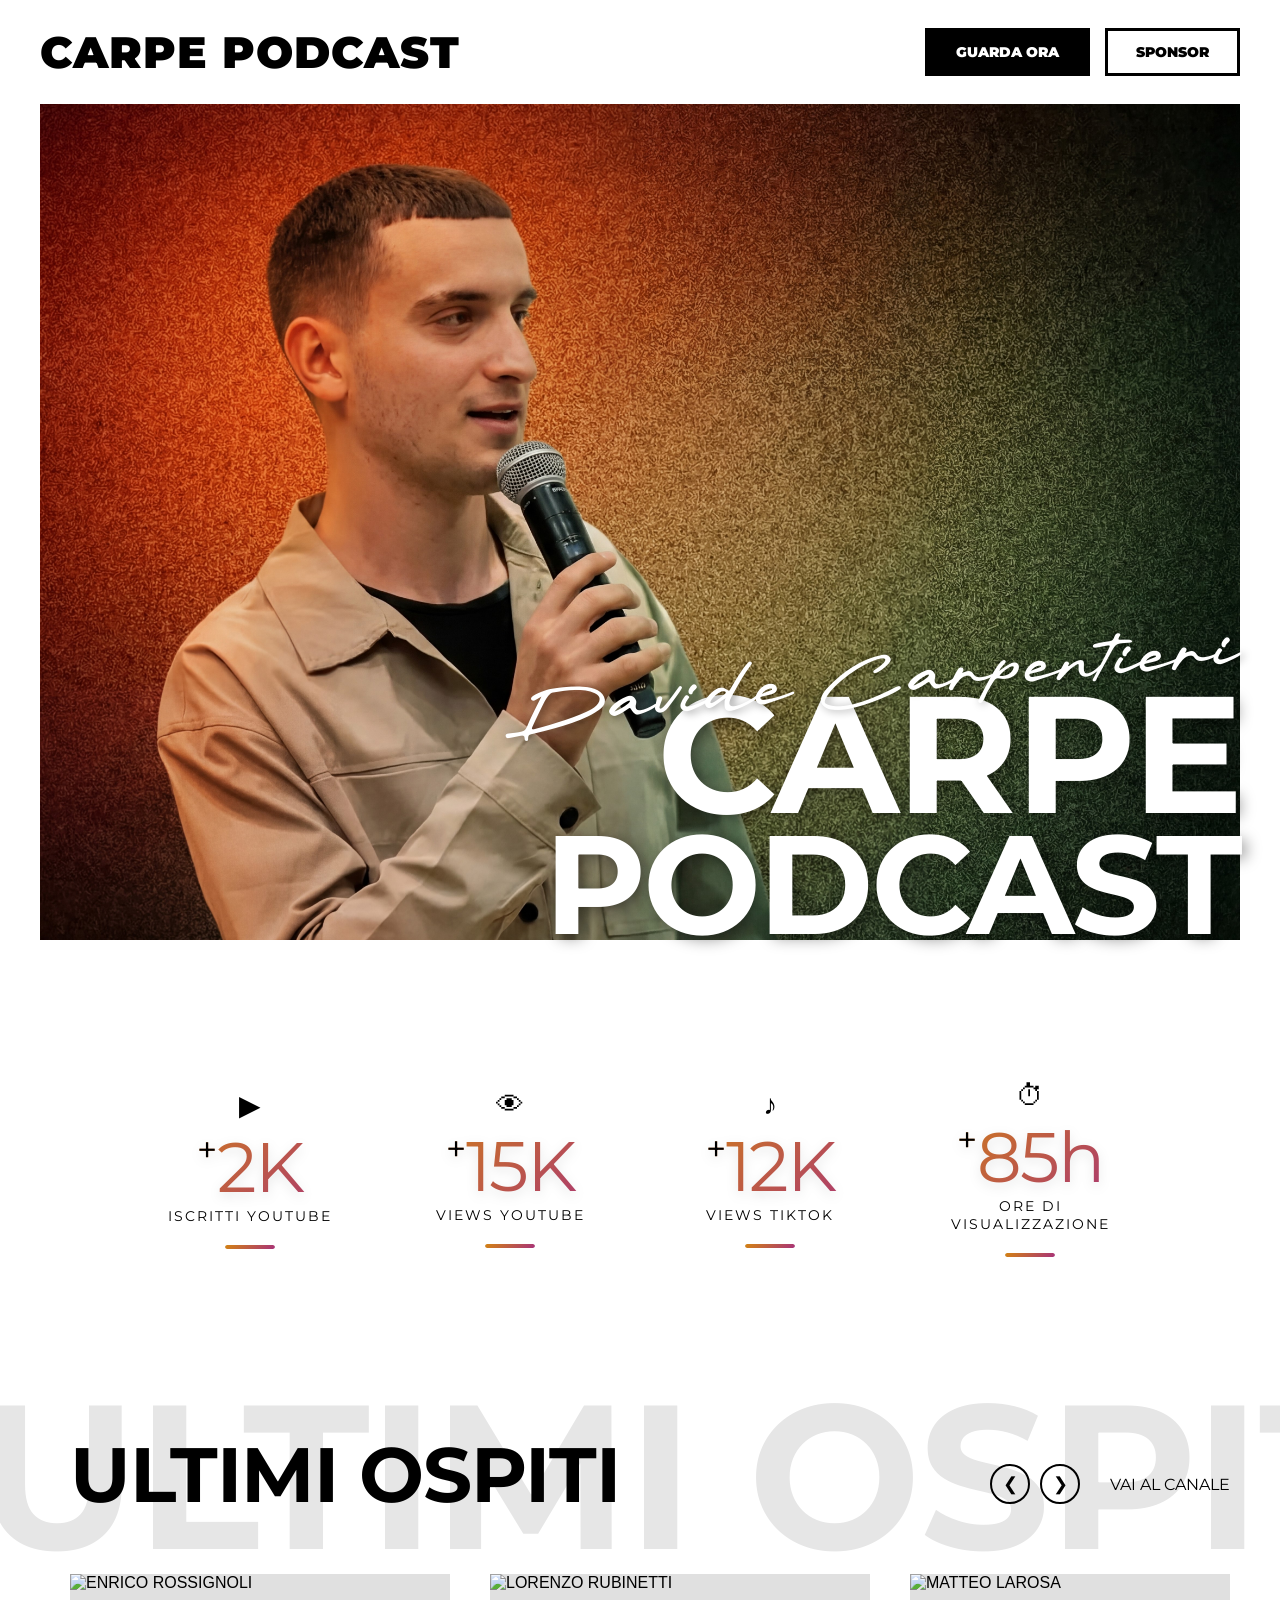
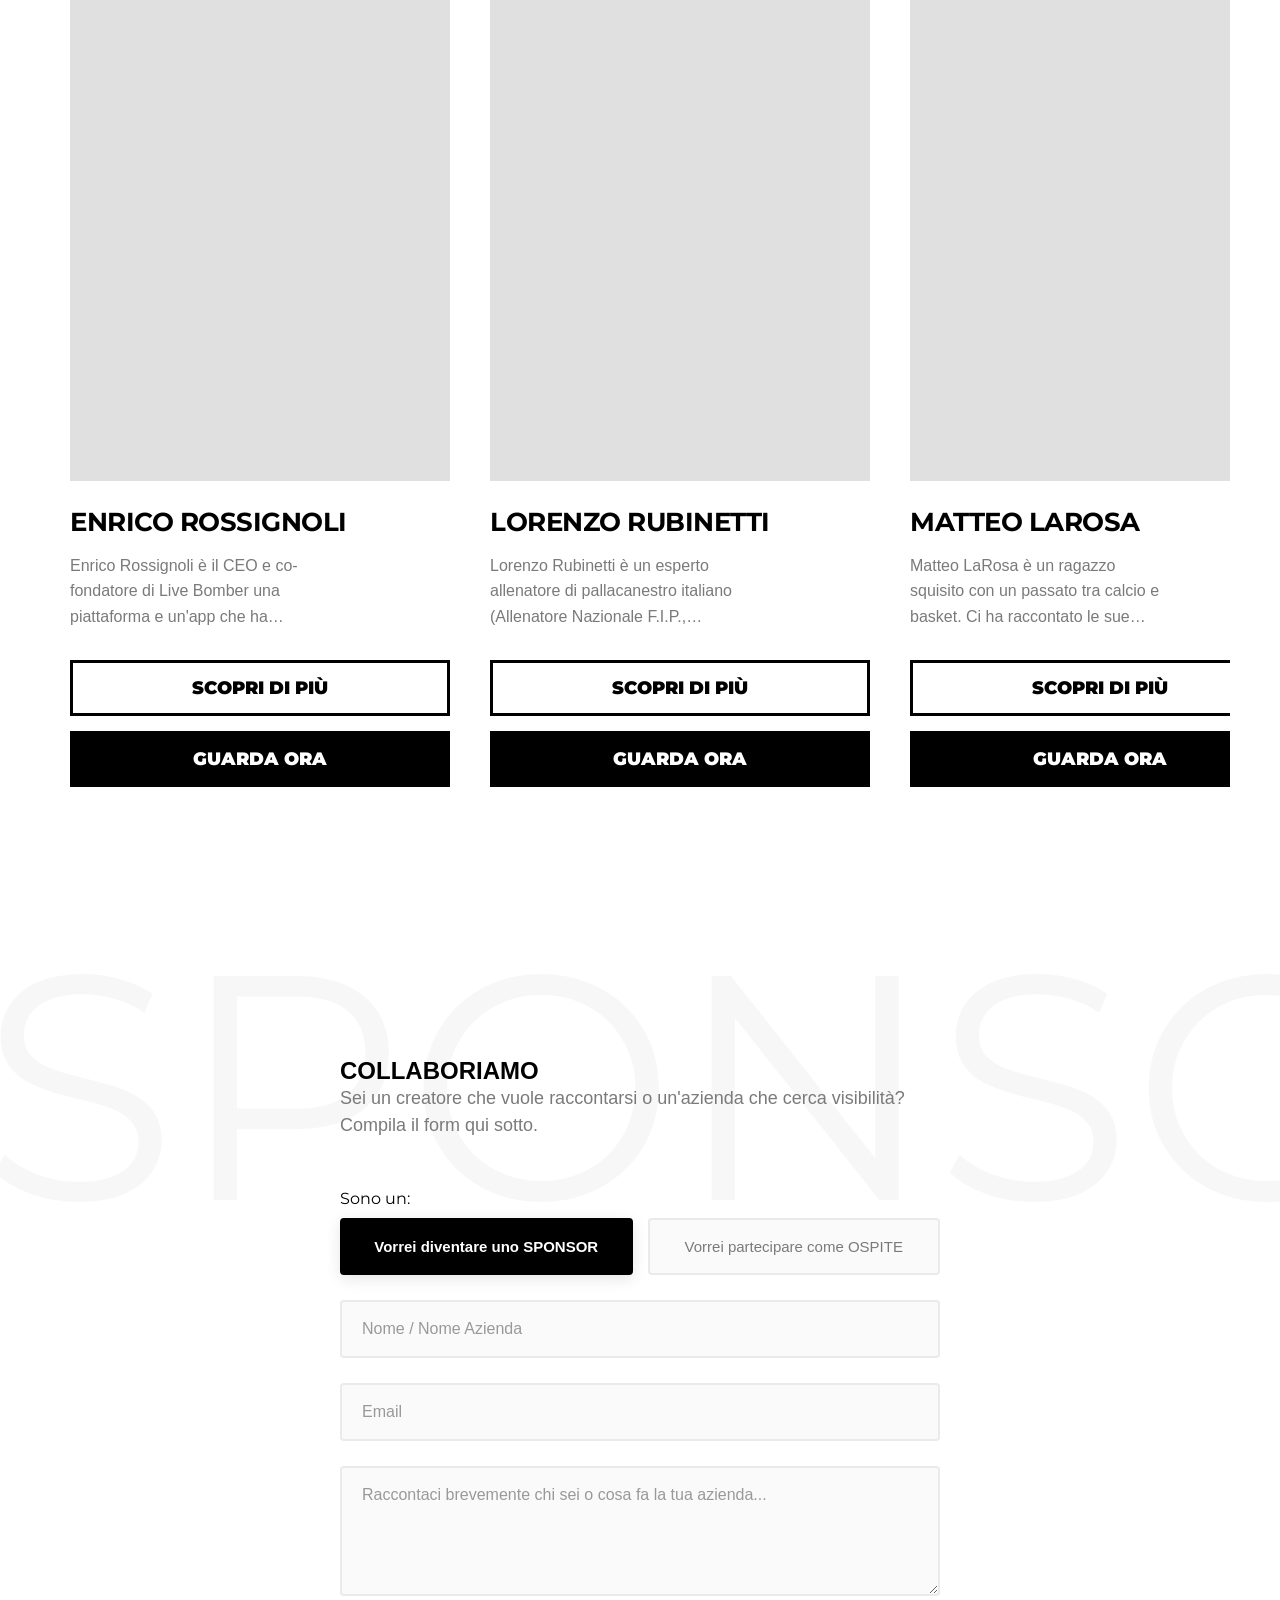
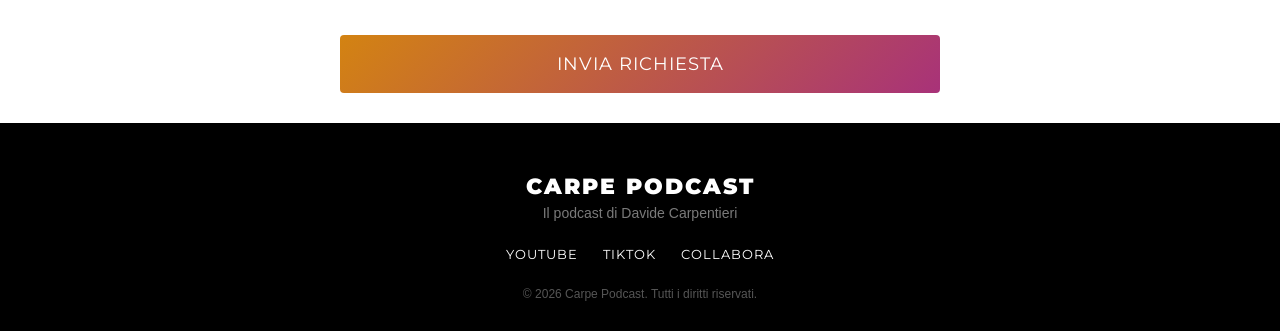
==== commit a25ff219: "Integrate Formspree for collab form" ====
--- a/index.html
+++ b/index.html
@@ -91,7 +91,7 @@
         <div class="form-container">
             <h2 class="section-title">COLLABORIAMO</h2>
             <p>Sei un creatore che vuole raccontarsi o un'azienda che cerca visibilità? Compila il form qui sotto.</p>
-            <form id="collab-form">
+            <form id="collab-form" action="https://formspree.io/f/xdawgkbq" method="POST">
                 <div class="form-group toggle-group">
                     <label>Sono un:</label>
                     <div class="toggle-buttons">
@@ -106,13 +106,13 @@
                     </div>
                 </div>
                 <div class="form-group">
-                    <input type="text" id="name" placeholder="Nome / Nome Azienda" required>
+                    <input type="text" id="name" name="name" placeholder="Nome / Nome Azienda" required>
                 </div>
                 <div class="form-group">
-                    <input type="email" id="email" placeholder="Email" required>
+                    <input type="email" id="email" name="email" placeholder="Email" required>
                 </div>
                 <div class="form-group">
-                    <textarea id="message" placeholder="Raccontaci brevemente chi sei o cosa fa la tua azienda..." rows="5" required></textarea>
+                    <textarea id="message" name="message" placeholder="Raccontaci brevemente chi sei o cosa fa la tua azienda..." rows="5" required></textarea>
                 </div>
                 <button type="submit" class="btn btn-gradient">INVIA RICHIESTA</button>
             </form>
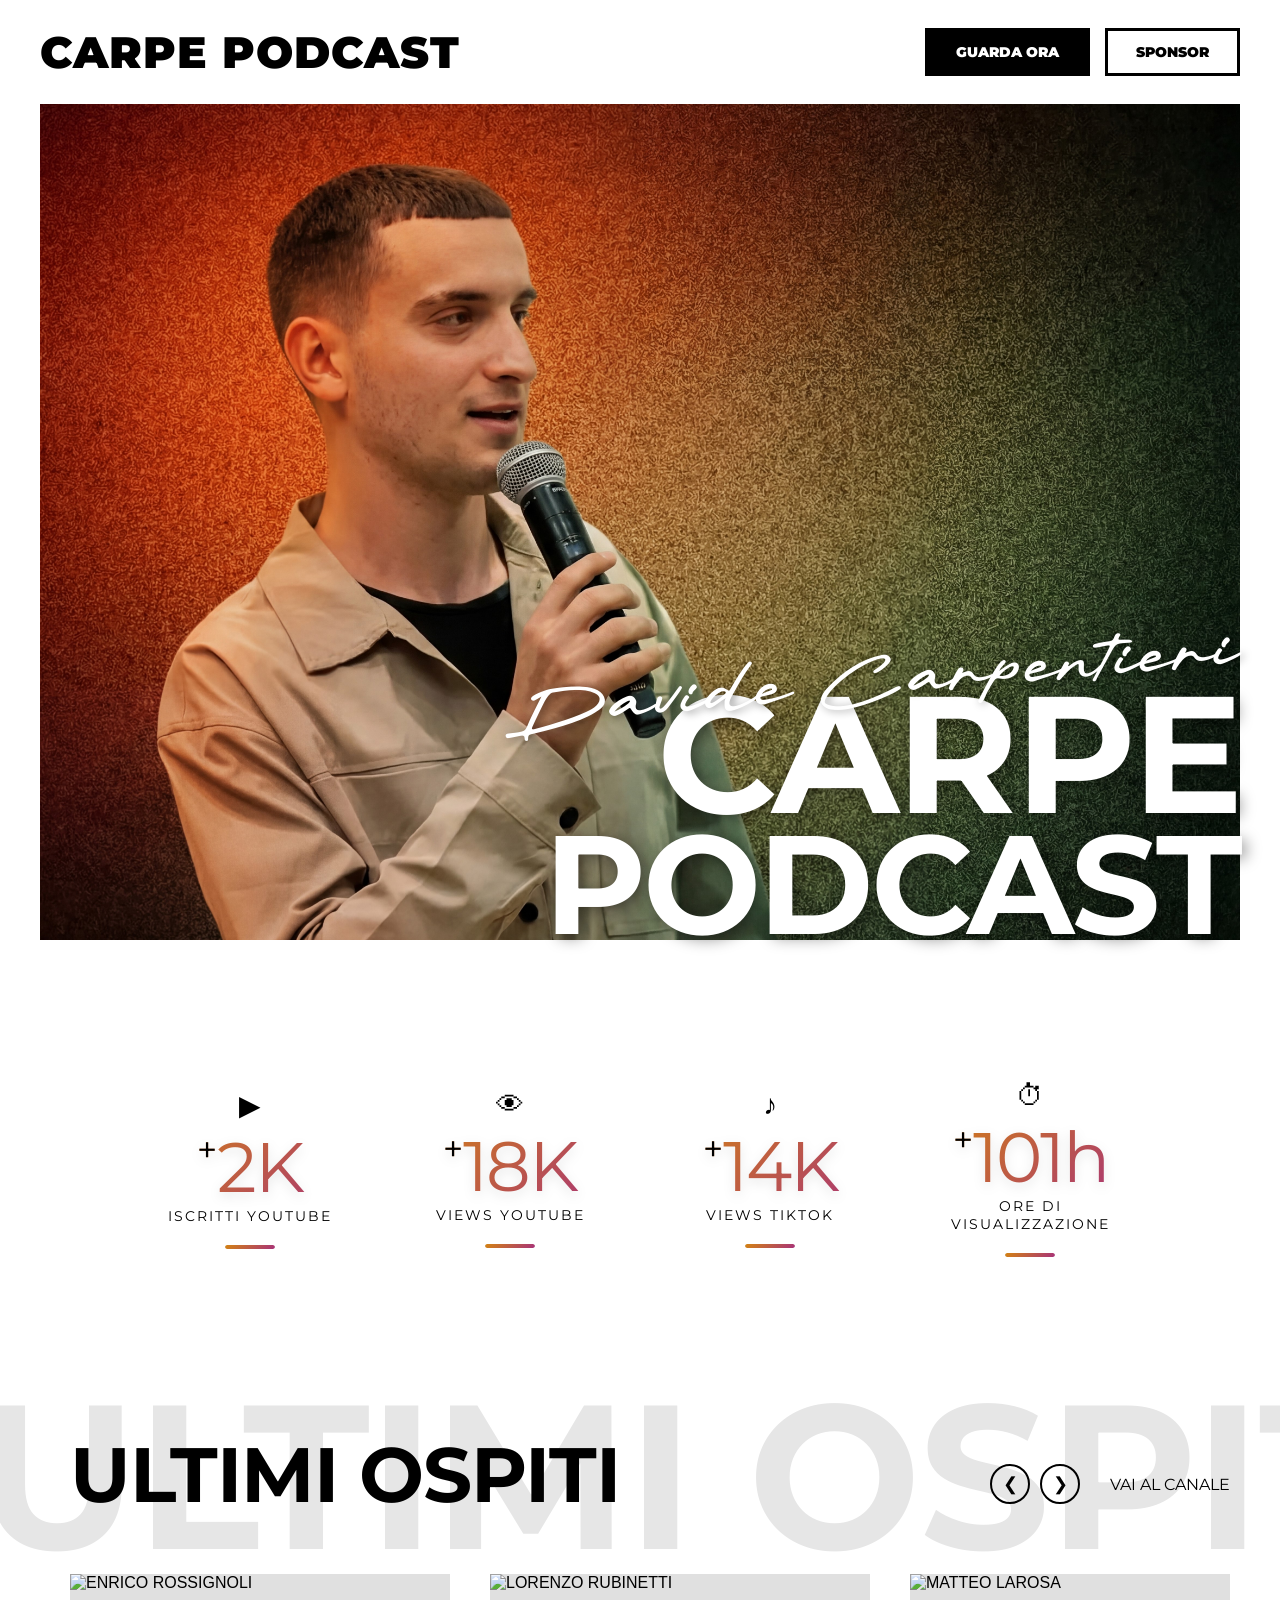
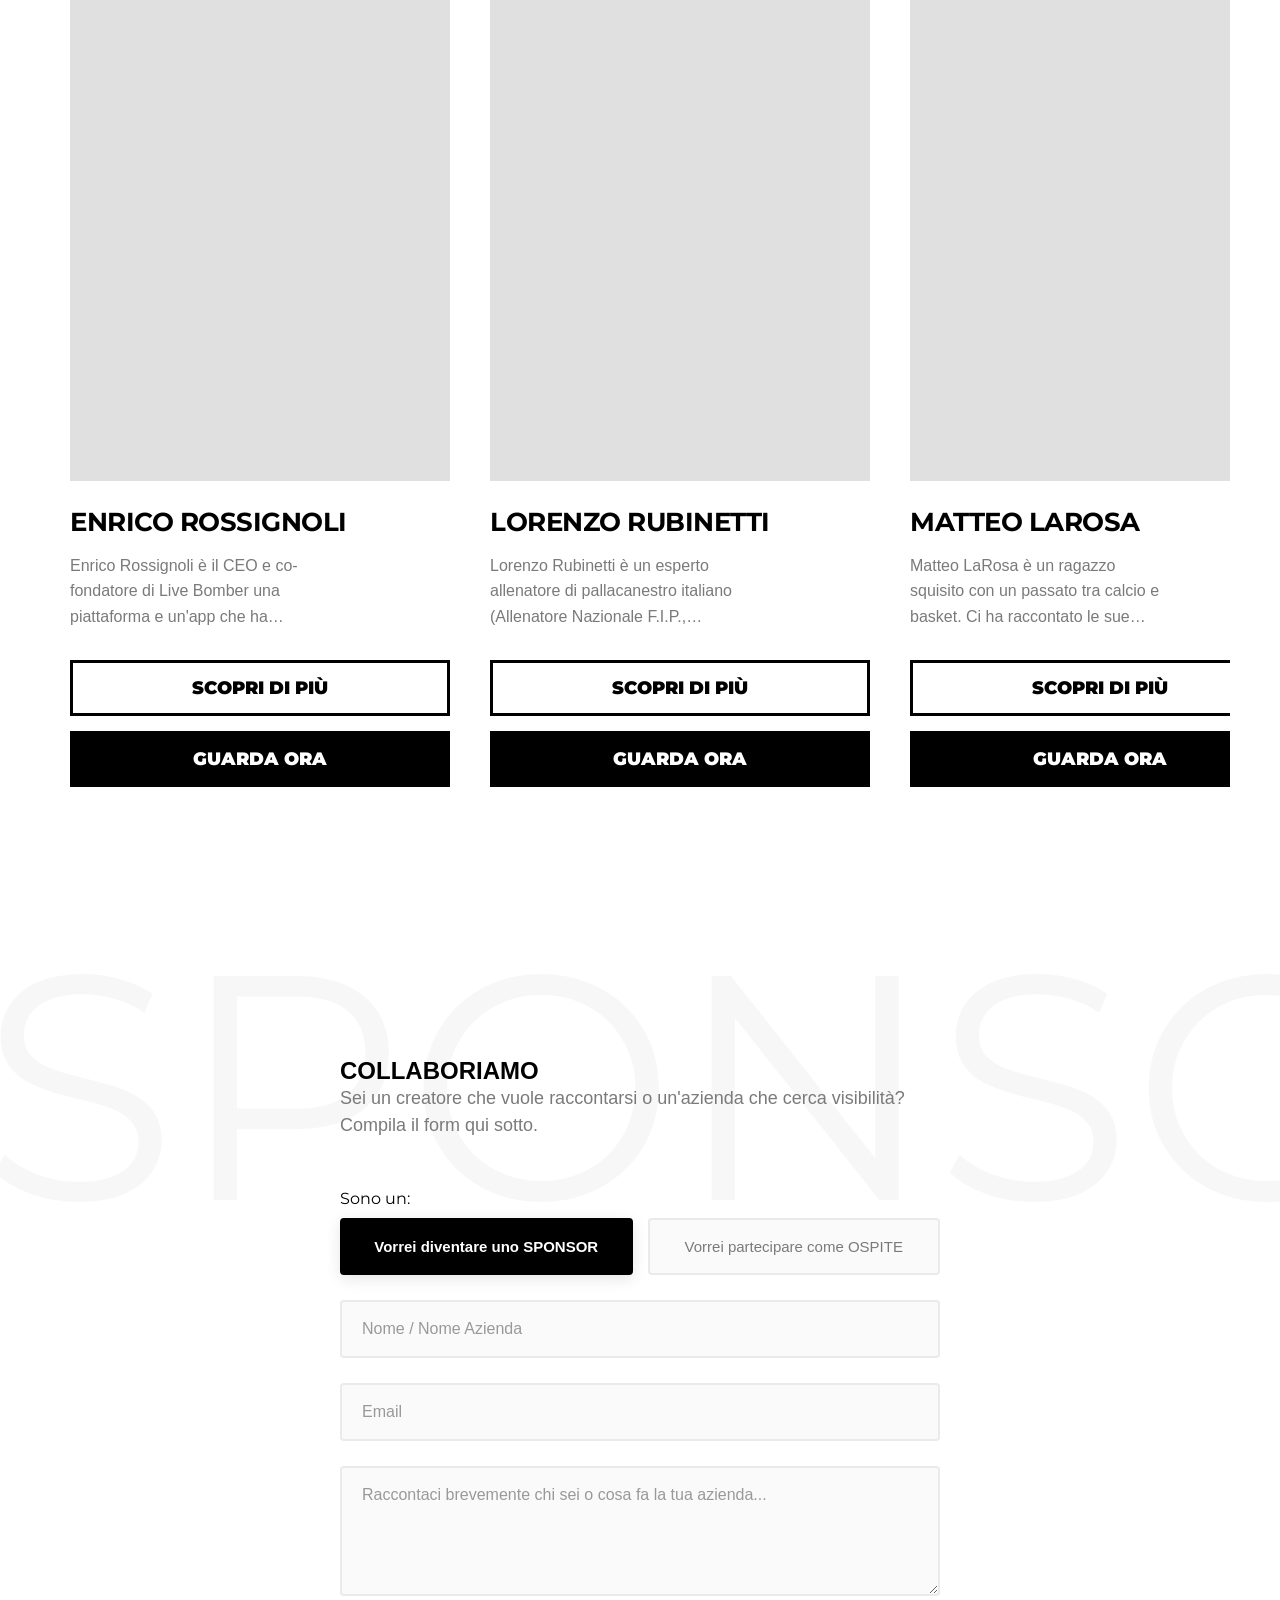
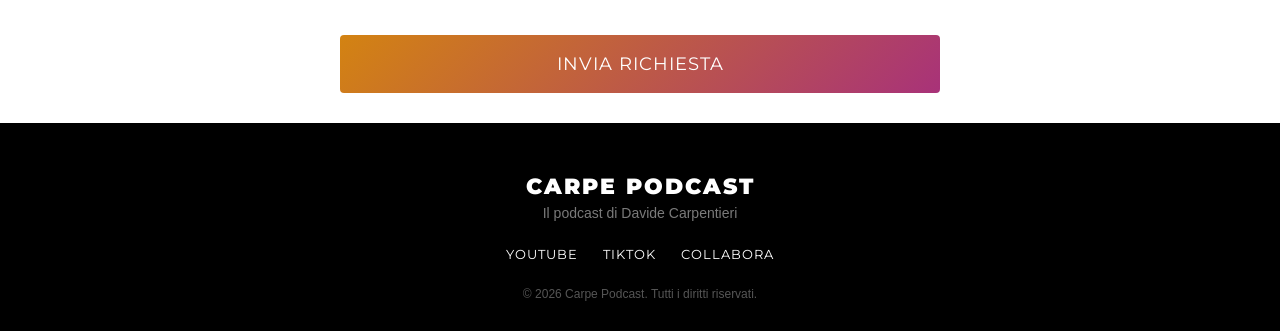
==== commit 1b7f1c3a: "Bump cache versions" ====
--- a/index.html
+++ b/index.html
@@ -8,7 +8,7 @@
     <link rel="preconnect" href="https://fonts.googleapis.com">
     <link rel="preconnect" href="https://fonts.gstatic.com" crossorigin>
     <link href="https://fonts.googleapis.com/css2?family=Montserrat:wght@800;900&display=swap" rel="stylesheet">
-    <link rel="stylesheet" href="styles.css?v=12">
+    <link rel="stylesheet" href="styles.css?v=13">
 </head>
 <body>
     <!-- Navbar -->
@@ -150,6 +150,6 @@
         </div>
     </footer>
 
-    <script src="script.js?v=12"></script>
+    <script src="script.js?v=13"></script>
 </body>
 </html>
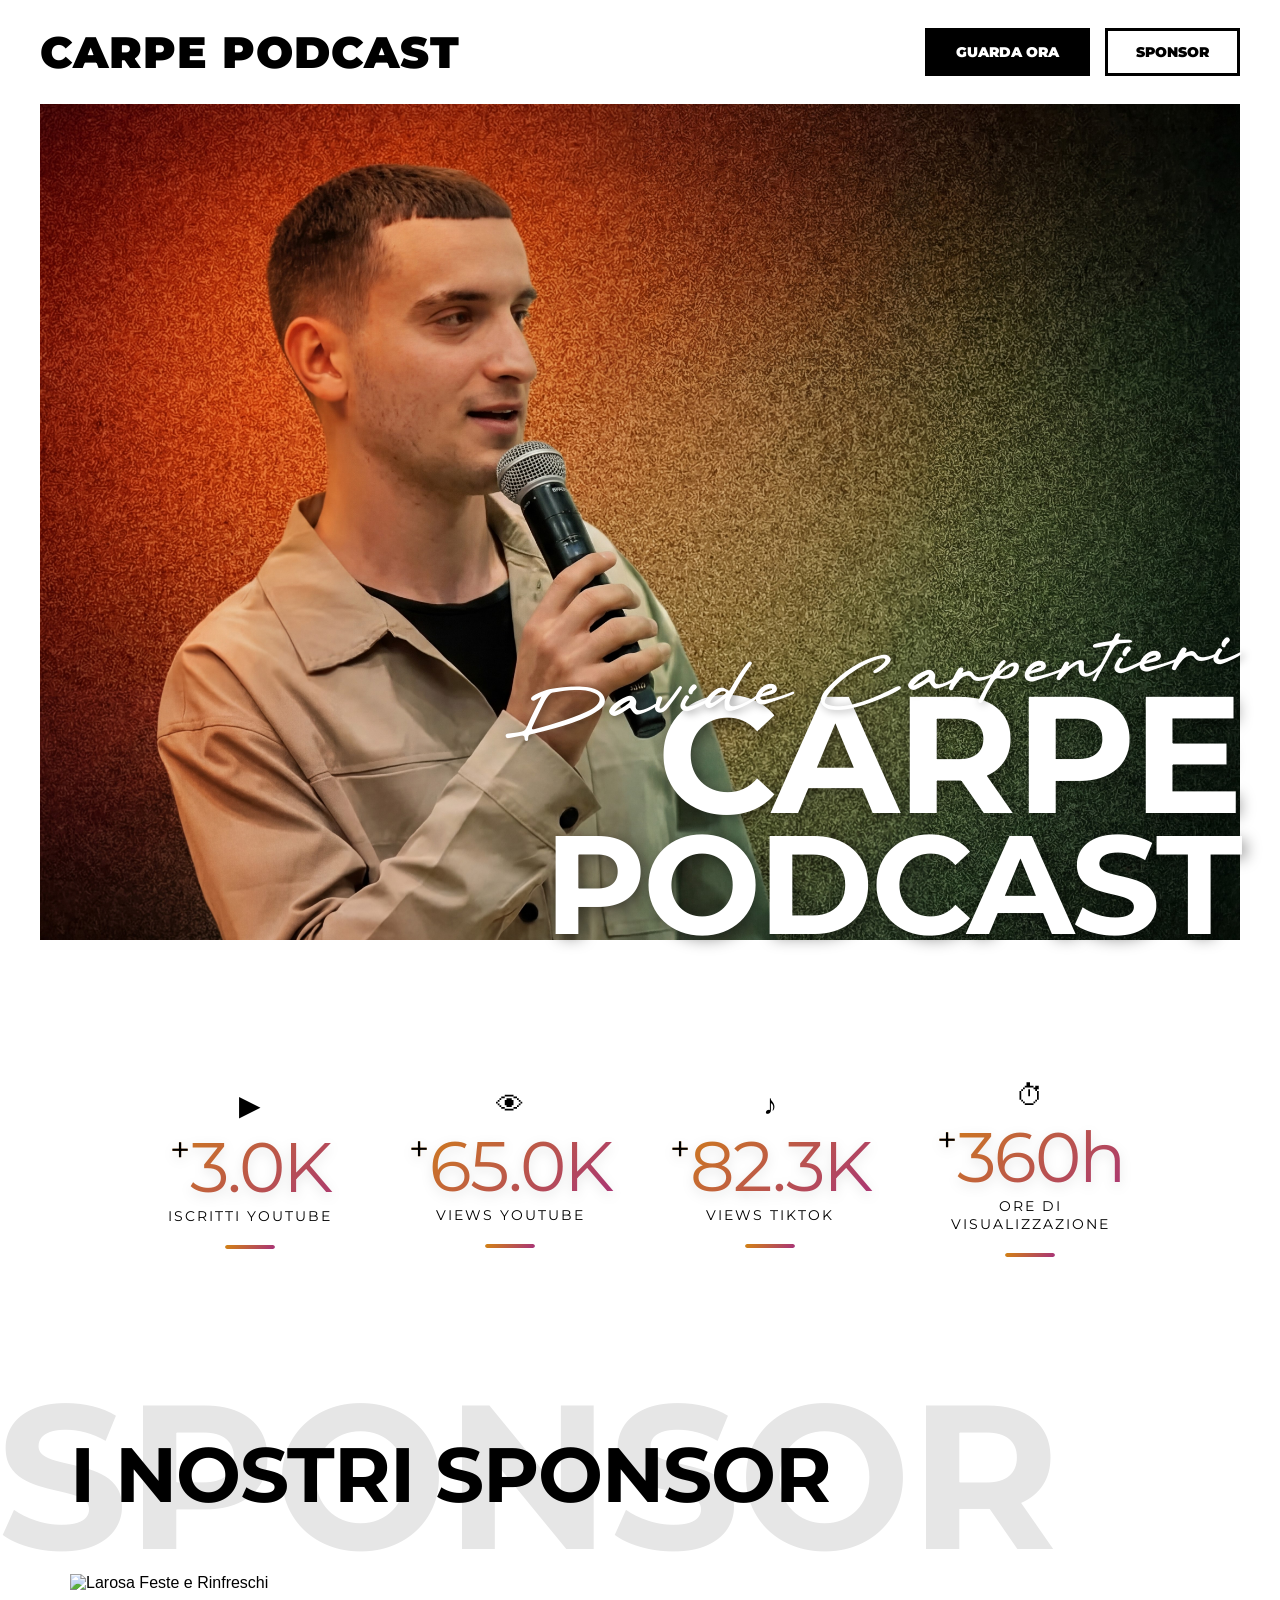
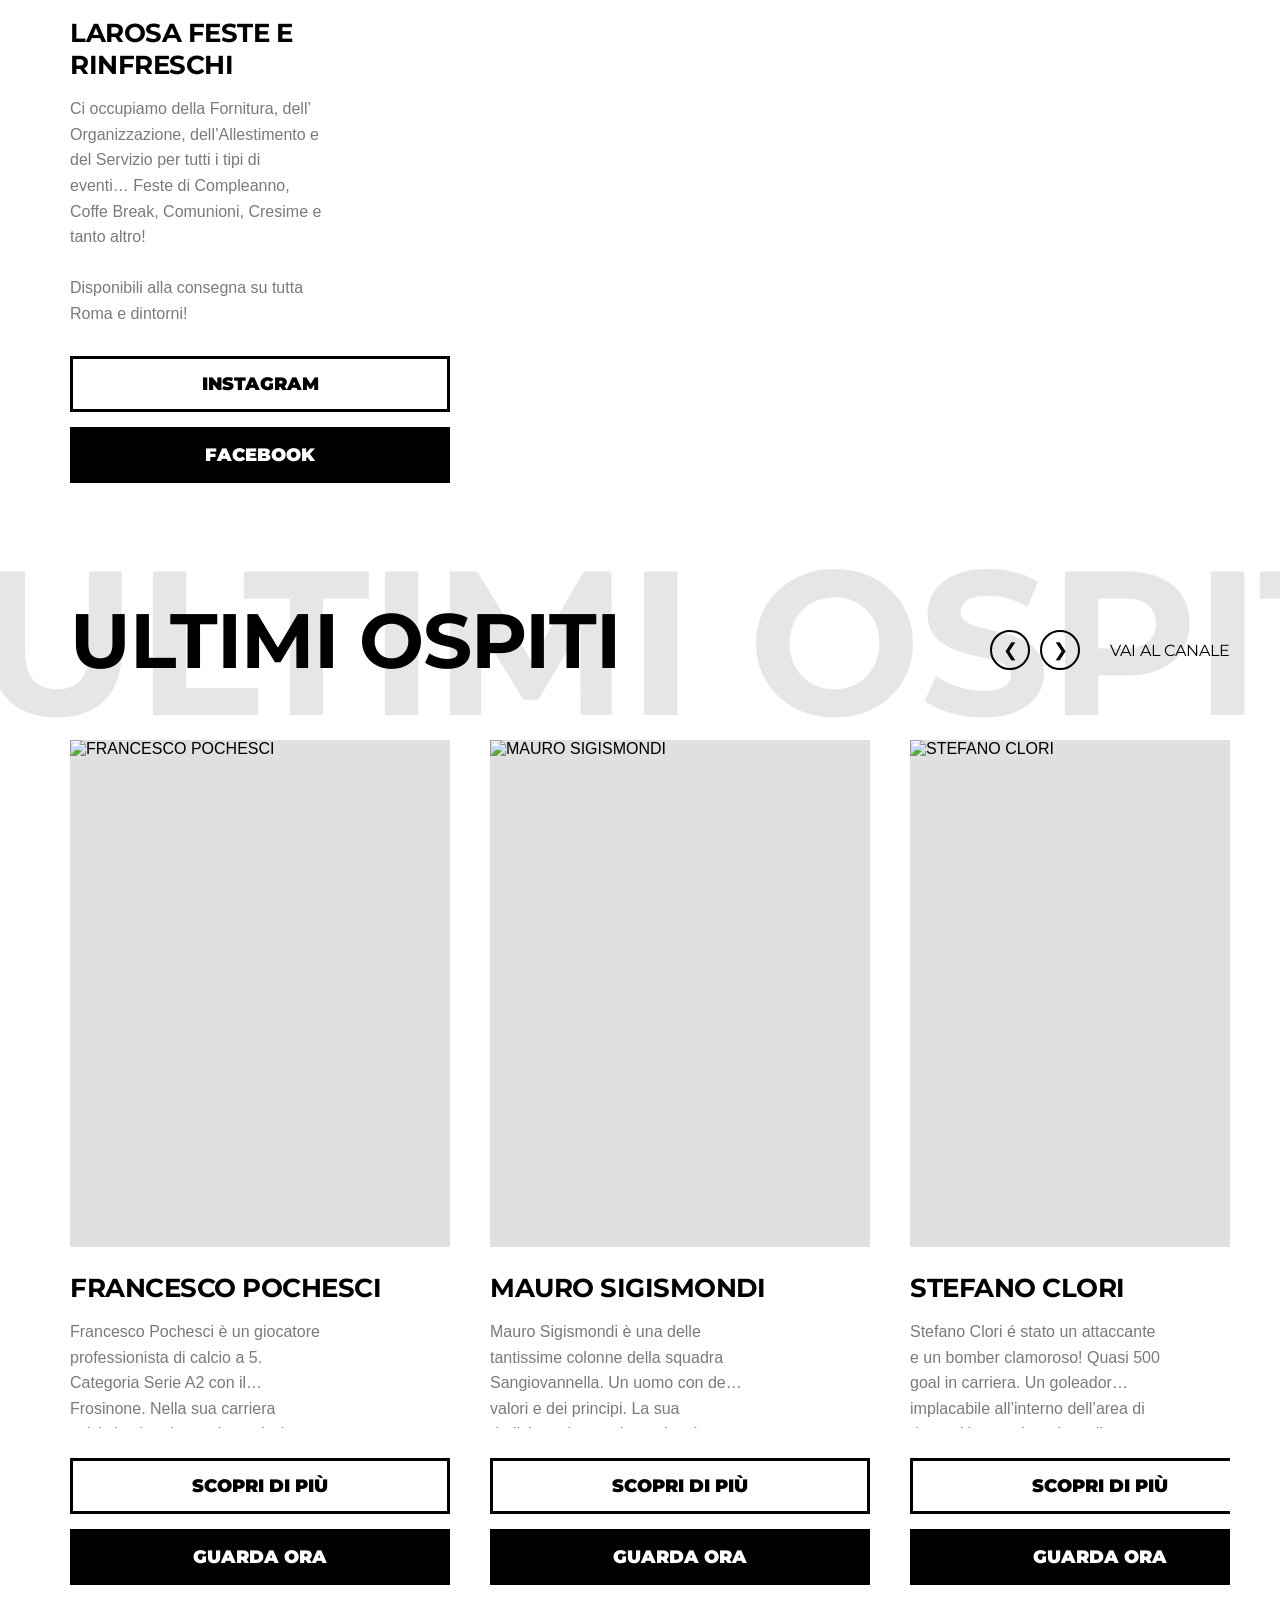
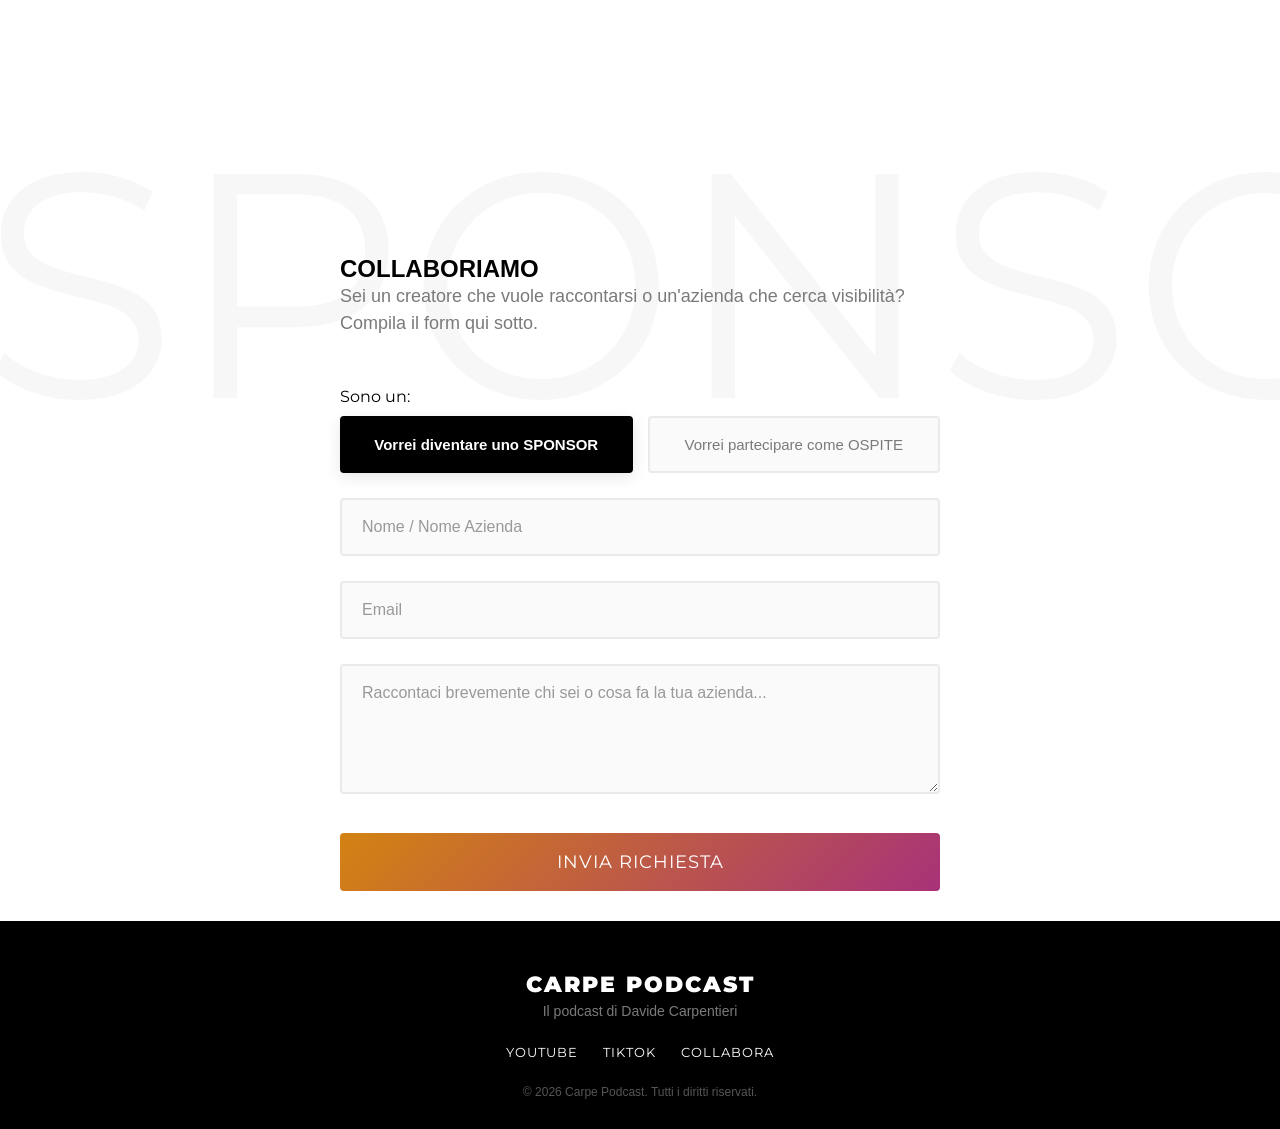
==== commit 121c9604: "Aggiunta sezione Sponsor e fix allineamento matematico watermark mobile" ====
--- a/index.html
+++ b/index.html
@@ -1,5 +1,6 @@
 <!DOCTYPE html>
 <html lang="it">
+
 <head>
     <meta charset="UTF-8">
     <meta name="viewport" content="width=device-width, initial-scale=1.0">
@@ -10,6 +11,7 @@
     <link href="https://fonts.googleapis.com/css2?family=Montserrat:wght@800;900&display=swap" rel="stylesheet">
     <link rel="stylesheet" href="styles.css?v=13">
 </head>
+
 <body>
     <!-- Navbar -->
     <nav class="navbar">
@@ -24,7 +26,8 @@
     <header class="hero">
         <picture>
             <source media="(max-width: 768px)" srcset="IMAGES/hero%20mobile.jpeg">
-            <img src="IMAGES/hf_20260310_121233_d1d69280-e91d-43b2-9158-c05c67af59c5.jpeg" alt="Davide Carpentieri Hero" class="hero-img">
+            <img src="IMAGES/hf_20260310_121233_d1d69280-e91d-43b2-9158-c05c67af59c5.jpeg" alt="Davide Carpentieri Hero"
+                class="hero-img">
         </picture>
         <div class="hero-overlay">
             <span class="signature">Davide Carpentieri</span>
@@ -61,6 +64,41 @@
                 <div class="stat-number" data-target="150" data-suffix="h">0</div>
                 <div class="stat-label">ORE DI VISUALIZZAZIONE</div>
                 <div class="stat-bar"></div>
+            </div>
+        </div>
+    </section>
+
+    <!-- Sponsor Section -->
+    <section class="guests-section" id="sponsor" style="padding-bottom: 0;">
+        <div class="section-header">
+            <h2 class="watermark">SPONSOR</h2>
+            <div class="title-row">
+                <h2 class="title">I NOSTRI SPONSOR</h2>
+                <div class="carousel-controls" style="display: none;">
+                    <button class="slider-btn">&#10094;</button>
+                    <button class="slider-btn">&#10095;</button>
+                    <a href="#" class="view-channel" style="margin-left: 20px;">VAI AL CANALE</a>
+                </div>
+            </div>
+        </div>
+        <div class="guests-slider-container">
+            <div class="guests-grid">
+                <!-- Sponsor Card -->
+                <div class="guest-card">
+                    <div class="guest-image-wrapper"
+                        style="background: var(--col-white); padding: 0; aspect-ratio: auto; height: auto;">
+                        <img src="IMAGES/logo%20larosa.jpeg" alt="Larosa Feste e Rinfreschi"
+                            style="width: 100%; height: auto; display: block; object-fit: contain;" loading="lazy">
+                    </div>
+                    <h3 class="guest-name">LAROSA FESTE E RINFRESCHI</h3>
+                    <p class="guest-bio" style="-webkit-line-clamp: unset; line-clamp: unset;">Ci occupiamo della Fornitura, dell’ Organizzazione, dell’Allestimento e del Servizio per tutti i tipi di eventi… Feste di Compleanno, Coffe Break, Comunioni, Cresime e tanto altro!<br><br>Disponibili alla consegna su tutta Roma e dintorni!</p>
+                    <div class="guest-actions">
+                        <a href="https://www.instagram.com/larosa_feste_e_rinfreschi?igsh=MWxqODdnajN5a3hmaQ%3D%3D&utm_source=qr"
+                            class="btn btn-outline guest-btn" target="_blank">INSTAGRAM</a>
+                        <a href="https://www.facebook.com/share/1G89xW88dT/?mibextid=wwXIfr"
+                            class="btn btn-black guest-btn" target="_blank">FACEBOOK</a>
+                    </div>
+                </div>
             </div>
         </div>
     </section>
@@ -112,7 +150,9 @@
                     <input type="email" id="email" name="email" placeholder="Email" required>
                 </div>
                 <div class="form-group">
-                    <textarea id="message" name="message" placeholder="Raccontaci brevemente chi sei o cosa fa la tua azienda..." rows="5" required></textarea>
+                    <textarea id="message" name="message"
+                        placeholder="Raccontaci brevemente chi sei o cosa fa la tua azienda..." rows="5"
+                        required></textarea>
                 </div>
                 <button type="submit" class="btn btn-gradient">INVIA RICHIESTA</button>
             </form>
@@ -152,4 +192,5 @@
 
     <script src="script.js?v=13"></script>
 </body>
-</html>
+
+</html>
--- a/styles.css
+++ b/styles.css
@@ -899,15 +899,19 @@
         flex-direction: column;
         align-items: flex-start;
         gap: 15px;
-        margin-bottom: 40px;
+        margin-bottom: 0; /* Rimozione margine interno per altezza perfetta */
         position: relative;
     }
     .watermark {
-        left: 0;
+        left: -5%;
         font-size: 30vw;
-        top: 0;
+        top: 50%;
         line-height: 0.8;
-        transform: translateY(-25%); /* Perfect centering behind the title */
+        transform: translateY(-50%); /* Perfetto centramento matematico */
+    }
+    .title {
+        white-space: nowrap;
+        font-size: clamp(24px, 8vw, 80px);
     }
     .guests-grid {
         gap: 20px;
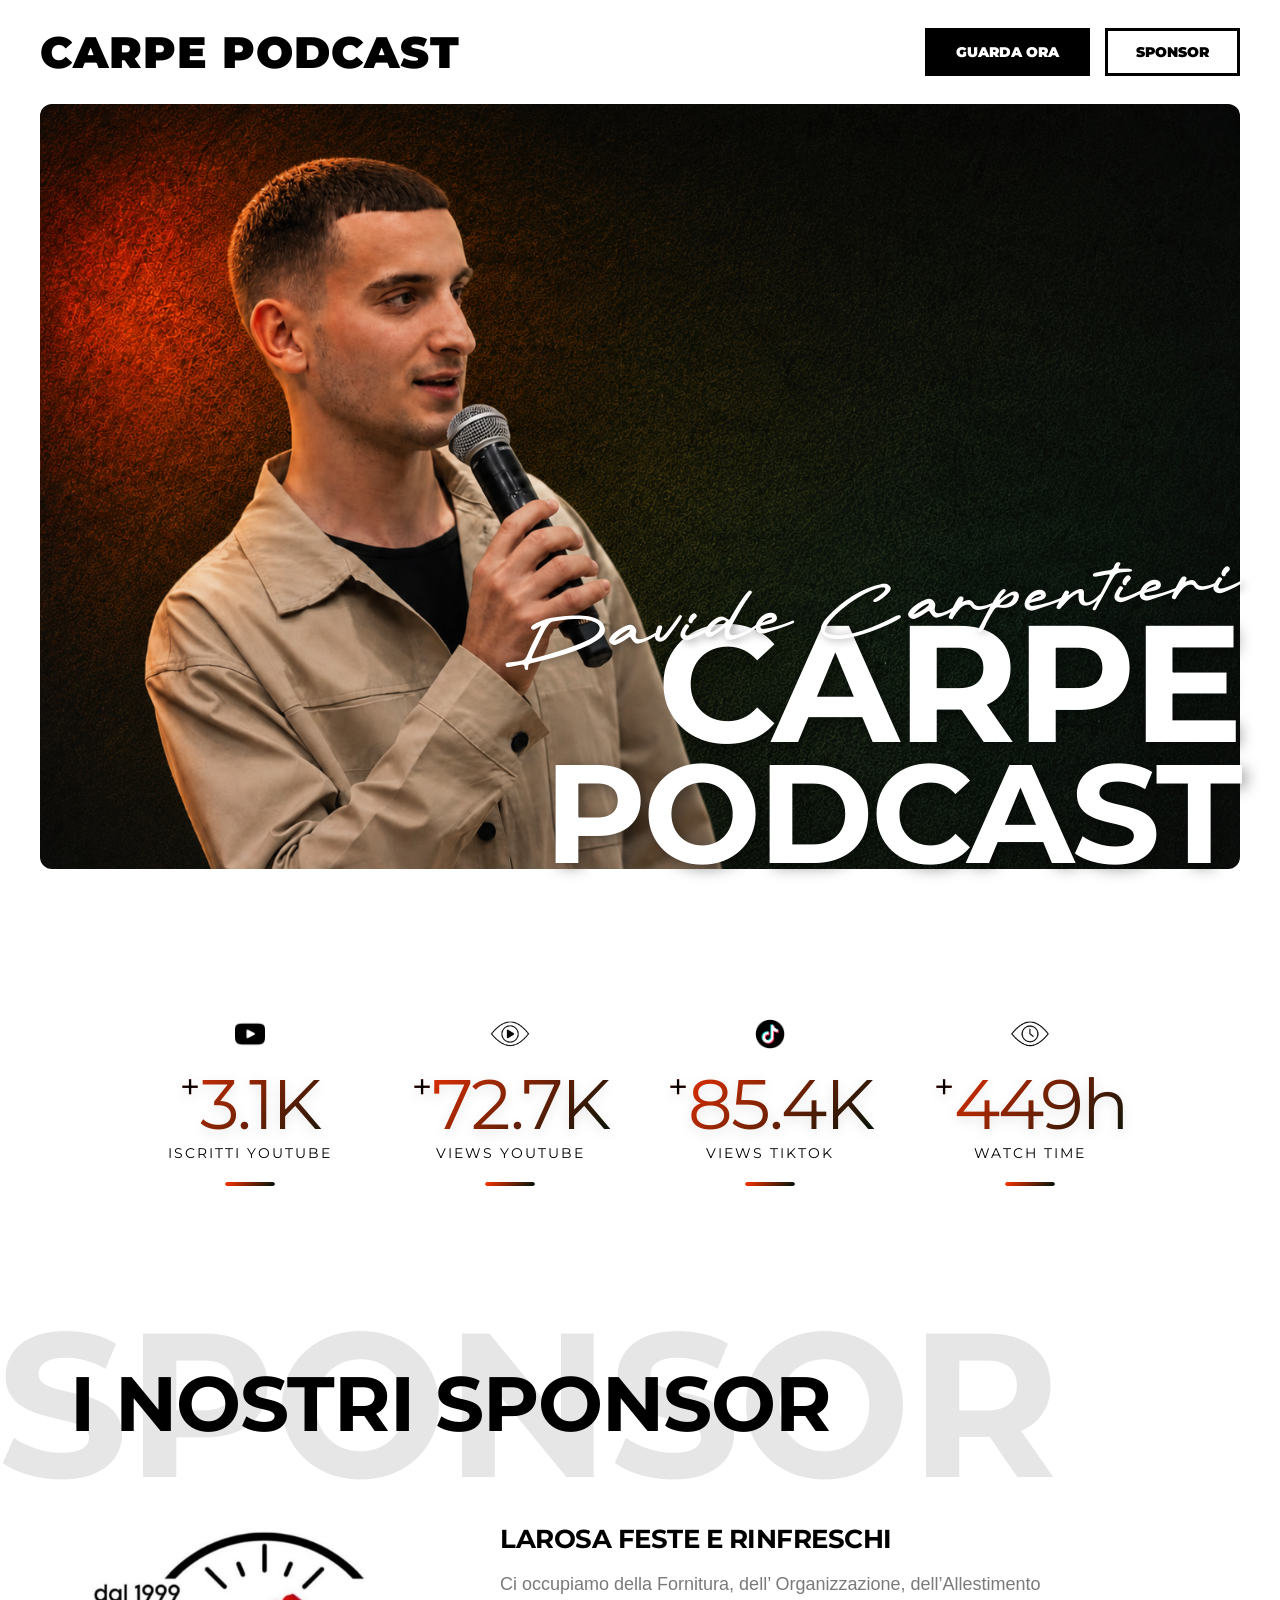
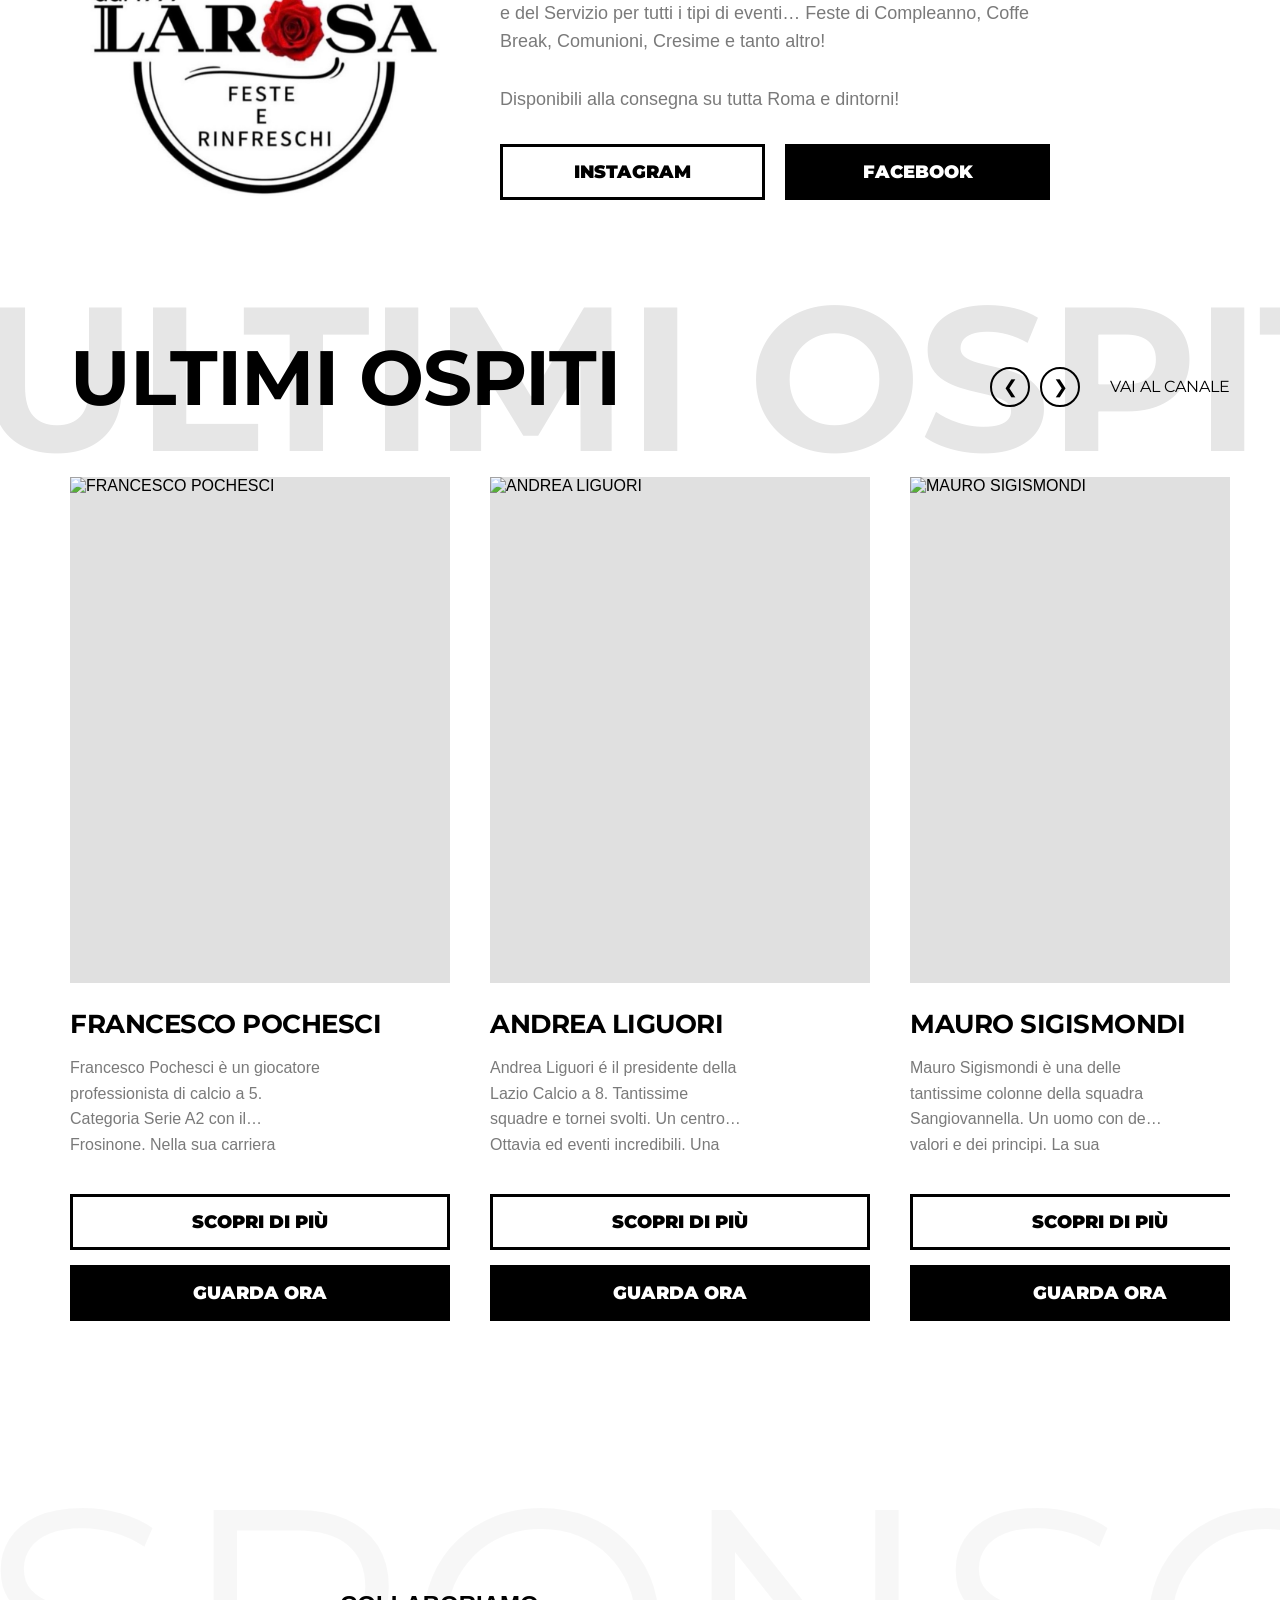
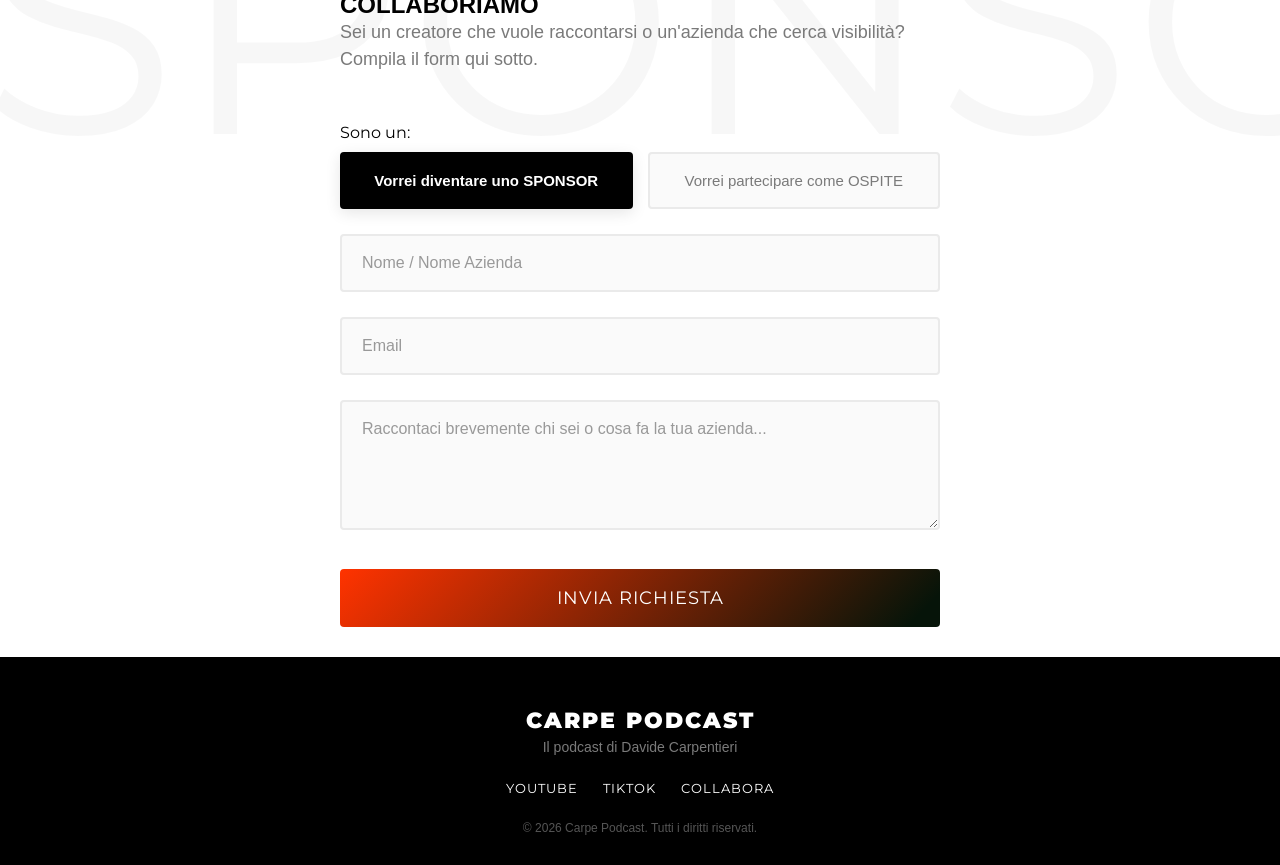
==== commit 02924aed: "Update styling and UI assets: sponsor section tweaks, new responsive hero images, and updated stats " ====
--- a/index.html
+++ b/index.html
@@ -25,9 +25,8 @@
     <!-- Hero Section -->
     <header class="hero">
         <picture>
-            <source media="(max-width: 768px)" srcset="IMAGES/hero%20mobile.jpeg">
-            <img src="IMAGES/hf_20260310_121233_d1d69280-e91d-43b2-9158-c05c67af59c5.jpeg" alt="Davide Carpentieri Hero"
-                class="hero-img">
+            <source media="(max-width: 768px)" srcset="IMAGES/HERO%20MOBILE%202.png">
+            <img src="IMAGES/HERO%20GRANDE.png" alt="Davide Carpentieri Hero" class="hero-img">
         </picture>
         <div class="hero-overlay">
             <span class="signature">Davide Carpentieri</span>
@@ -42,27 +41,30 @@
     <section class="stats-section">
         <div class="stats-grid">
             <div class="stat-card">
-                <div class="stat-icon">▶</div>
+                <div class="stat-icon"><img src="IMAGES/youtube.png" alt="YouTube" style="height: 30px; width: auto;">
+                </div>
                 <div class="stat-number" data-target="4000">0</div>
                 <div class="stat-label">ISCRITTI YOUTUBE</div>
                 <div class="stat-bar"></div>
             </div>
             <div class="stat-card">
-                <div class="stat-icon">👁</div>
+                <div class="stat-icon"><img src="IMAGES/VIEWS.png" alt="Views" style="height: 50px; width: auto;"></div>
                 <div class="stat-number" data-target="29000">0</div>
                 <div class="stat-label">VIEWS YOUTUBE</div>
                 <div class="stat-bar"></div>
             </div>
             <div class="stat-card">
-                <div class="stat-icon">♪</div>
+                <div class="stat-icon"><img src="IMAGES/vecteezy_tiktok-png-icon_16716450.png" alt="TikTok"
+                        style="height: 30px; width: auto;"></div>
                 <div class="stat-number" data-target="23000">0</div>
                 <div class="stat-label">VIEWS TIKTOK</div>
                 <div class="stat-bar"></div>
             </div>
             <div class="stat-card">
-                <div class="stat-icon">⏱</div>
+                <div class="stat-icon"><img src="IMAGES/WATCHTIME.png" alt="Watchtime"
+                        style="height: 50px; width: auto;"></div>
                 <div class="stat-number" data-target="150" data-suffix="h">0</div>
-                <div class="stat-label">ORE DI VISUALIZZAZIONE</div>
+                <div class="stat-label">WATCH TIME</div>
                 <div class="stat-bar"></div>
             </div>
         </div>
@@ -84,19 +86,24 @@
         <div class="guests-slider-container">
             <div class="guests-grid">
                 <!-- Sponsor Card -->
-                <div class="guest-card">
+                <div class="guest-card" id="sponsor-card">
                     <div class="guest-image-wrapper"
                         style="background: var(--col-white); padding: 0; aspect-ratio: auto; height: auto;">
                         <img src="IMAGES/logo%20larosa.jpeg" alt="Larosa Feste e Rinfreschi"
                             style="width: 100%; height: auto; display: block; object-fit: contain;" loading="lazy">
                     </div>
-                    <h3 class="guest-name">LAROSA FESTE E RINFRESCHI</h3>
-                    <p class="guest-bio" style="-webkit-line-clamp: unset; line-clamp: unset;">Ci occupiamo della Fornitura, dell’ Organizzazione, dell’Allestimento e del Servizio per tutti i tipi di eventi… Feste di Compleanno, Coffe Break, Comunioni, Cresime e tanto altro!<br><br>Disponibili alla consegna su tutta Roma e dintorni!</p>
-                    <div class="guest-actions">
-                        <a href="https://www.instagram.com/larosa_feste_e_rinfreschi?igsh=MWxqODdnajN5a3hmaQ%3D%3D&utm_source=qr"
-                            class="btn btn-outline guest-btn" target="_blank">INSTAGRAM</a>
-                        <a href="https://www.facebook.com/share/1G89xW88dT/?mibextid=wwXIfr"
-                            class="btn btn-black guest-btn" target="_blank">FACEBOOK</a>
+                    <div class="guest-content">
+                        <h3 class="guest-name">LAROSA FESTE E RINFRESCHI</h3>
+                        <p class="guest-bio" style="-webkit-line-clamp: unset; line-clamp: unset;">Ci occupiamo della
+                            Fornitura, dell’ Organizzazione, dell’Allestimento e del Servizio per tutti i tipi di
+                            eventi… Feste di Compleanno, Coffe Break, Comunioni, Cresime e tanto
+                            altro!<br><br>Disponibili alla consegna su tutta Roma e dintorni!</p>
+                        <div class="guest-actions">
+                            <a href="https://www.instagram.com/larosa_feste_e_rinfreschi?igsh=MWxqODdnajN5a3hmaQ%3D%3D&utm_source=qr"
+                                class="btn btn-outline guest-btn" target="_blank">INSTAGRAM</a>
+                            <a href="https://www.facebook.com/share/1G89xW88dT/?mibextid=wwXIfr"
+                                class="btn btn-black guest-btn" target="_blank">FACEBOOK</a>
+                        </div>
                     </div>
                 </div>
             </div>
--- a/styles.css
+++ b/styles.css
@@ -34,7 +34,7 @@
     --col-text-gray: #7a7a7a;
     --col-watermark: #e6e6e6;
     
-    --gradient-warm: linear-gradient(135deg, #d38312 0%, #a83279 100%);
+    --gradient-warm: linear-gradient(135deg, #ff3300 0%, #061409 95%);
 }
 
 * {
@@ -144,7 +144,25 @@
 }
 .btn-gradient:hover {
     opacity: 0.9;
-    box-shadow: 0 5px 15px rgba(211, 131, 18, 0.4);
+    box-shadow: 0 5px 15px rgba(255, 51, 0, 0.4);
+}
+
+.bg-gradient {
+    background: var(--gradient-warm) !important;
+    color: white !important;
+    border: none !important;
+}
+.bg-gradient:hover {
+    opacity: 0.9;
+    box-shadow: 0 5px 15px rgba(255, 51, 0, 0.4);
+}
+
+.text-gradient {
+    background: var(--gradient-warm);
+    -webkit-background-clip: text;
+    background-clip: text;
+    -webkit-text-fill-color: transparent;
+    display: inline-block;
 }
 
 /* HERO SECTION */
@@ -158,7 +176,10 @@
 .hero-img {
     display: block;
     width: 100%;
-    height: auto;
+    max-height: 85vh;
+    object-fit: cover;
+    object-position: center 15%;
+    border-radius: 12px;
 }
 
 .hero-overlay {
@@ -236,7 +257,10 @@
 .stat-icon {
     font-size: 28px;
     margin-bottom: 10px;
-    /* Removed text-fill transparent and background-clip here because iOS Safari explicitly hides native emojis if color is transparent or clipped */
+    height: 50px;
+    display: flex;
+    align-items: center;
+    justify-content: center;
 }
 
 .stat-number {
@@ -796,6 +820,55 @@
     border-color: var(--col-black);
 }
 
+/* SPONSOR DESKTOP OVERRIDES */
+@media (min-width: 769px) {
+    #sponsor .guests-grid {
+        width: 100%;
+        padding-left: 20px;
+        padding-right: 50px;
+        justify-content: flex-start;
+        display: flex;
+    }
+    #sponsor-card {
+        flex-direction: row;
+        width: 100%;
+        max-width: 1000px;
+        align-items: center;
+        gap: 60px;
+        padding: 20px;
+    }
+    #sponsor-card .guest-image-wrapper {
+        flex: 1;
+        margin-bottom: 0;
+        max-width: 350px;
+    }
+    #sponsor-card .guest-content {
+        flex: 1.2;
+        display: flex;
+        flex-direction: column;
+        justify-content: center;
+    }
+    #sponsor-card .guest-bio {
+        padding-right: 0;
+        font-size: 18px;
+    }
+    #sponsor-card .guest-actions {
+        display: flex;
+        gap: 20px;
+    }
+    #sponsor-card .guest-btn {
+        width: auto;
+        flex: 1;
+        margin-bottom: 0;
+    }
+}
+
+.guest-content {
+    display: flex;
+    flex-direction: column;
+    flex-grow: 1;
+}
+
 /* RESPONSIVE */
 @media (max-width: 900px) {
     .guest-bio {
@@ -899,19 +972,46 @@
         flex-direction: column;
         align-items: flex-start;
         gap: 15px;
-        margin-bottom: 0; /* Rimozione margine interno per altezza perfetta */
+        margin-bottom: 40px;
         position: relative;
     }
     .watermark {
+        left: 0;
+        font-size: 30vw;
+        top: 0;
+        line-height: 0.8;
+        transform: translateY(-25%); /* Perfect centering behind the title */
+    }
+    
+    /* Correzioni specifiche SOLO per lo sponsor su mobile */
+    #sponsor .title-row {
+        margin-bottom: 0;
+    }
+    #sponsor .watermark {
         left: -5%;
-        font-size: 30vw;
         top: 50%;
-        line-height: 0.8;
-        transform: translateY(-50%); /* Perfetto centramento matematico */
-    }
-    .title {
+        transform: translateY(-50%);
+    }
+    #sponsor .title {
         white-space: nowrap;
         font-size: clamp(24px, 8vw, 80px);
+    }
+    #sponsor .section-header {
+        margin-bottom: 60px;
+    }
+    #sponsor-card .guest-image-wrapper {
+        margin-bottom: 15px;
+    }
+    #sponsor-card .guest-name {
+        white-space: nowrap;
+        font-size: clamp(15px, 5vw, 22px);
+    }
+    #sponsor .guests-grid {
+        padding-left: 0;
+        padding-right: 0;
+        justify-content: center;
+        width: 100%;
+        display: flex;
     }
     .guests-grid {
         gap: 20px;
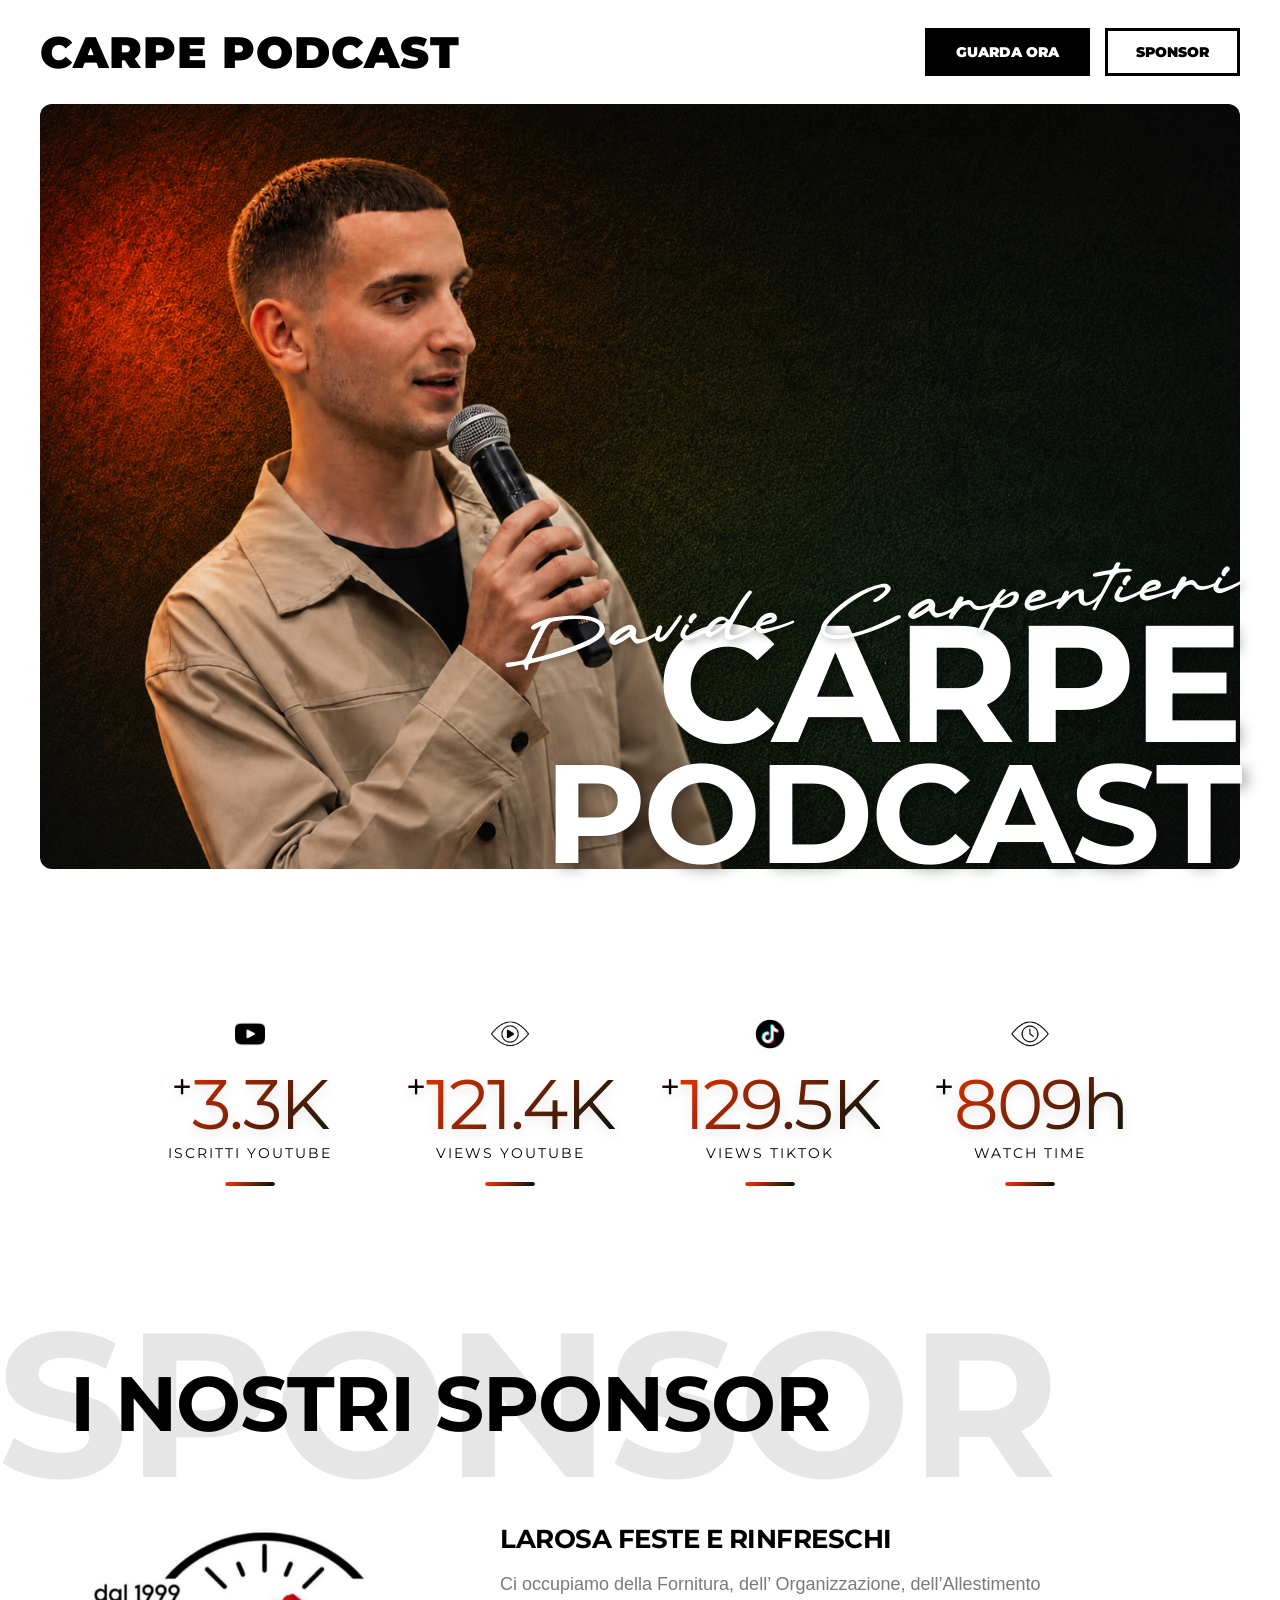
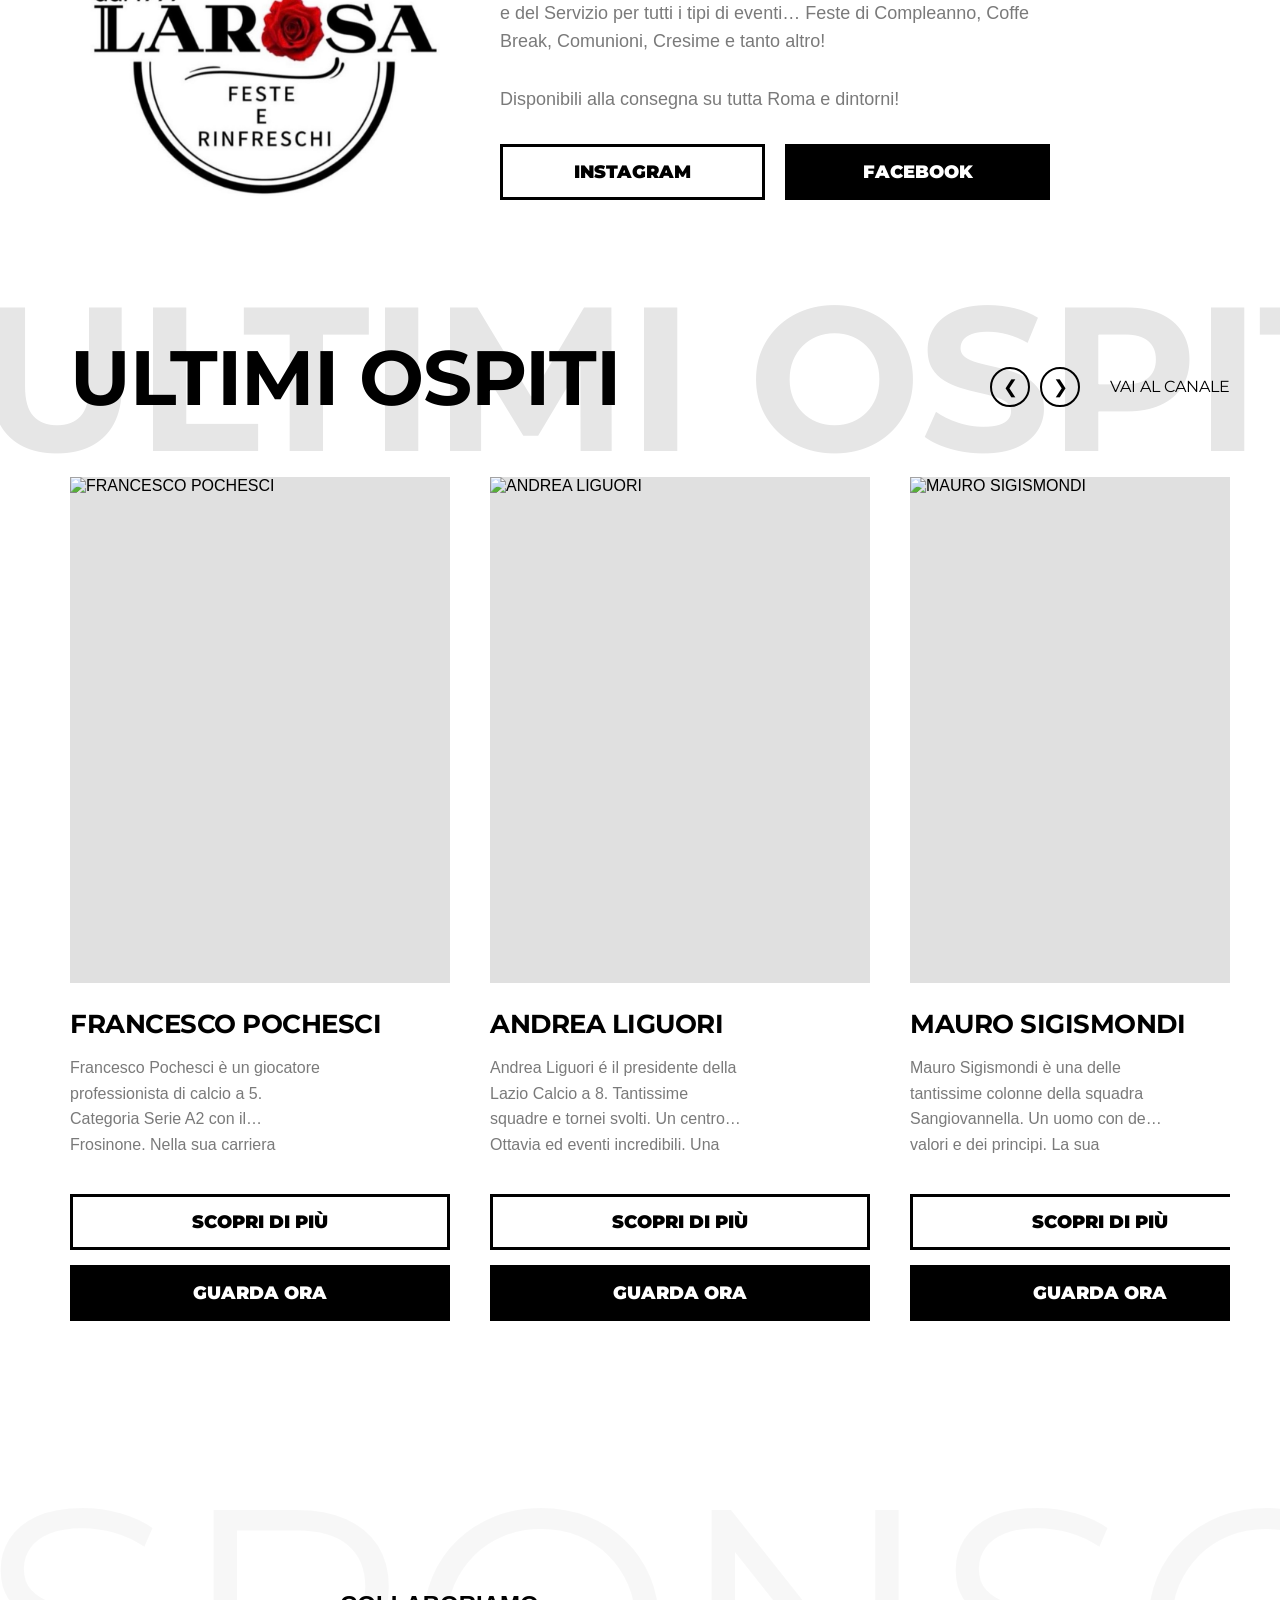
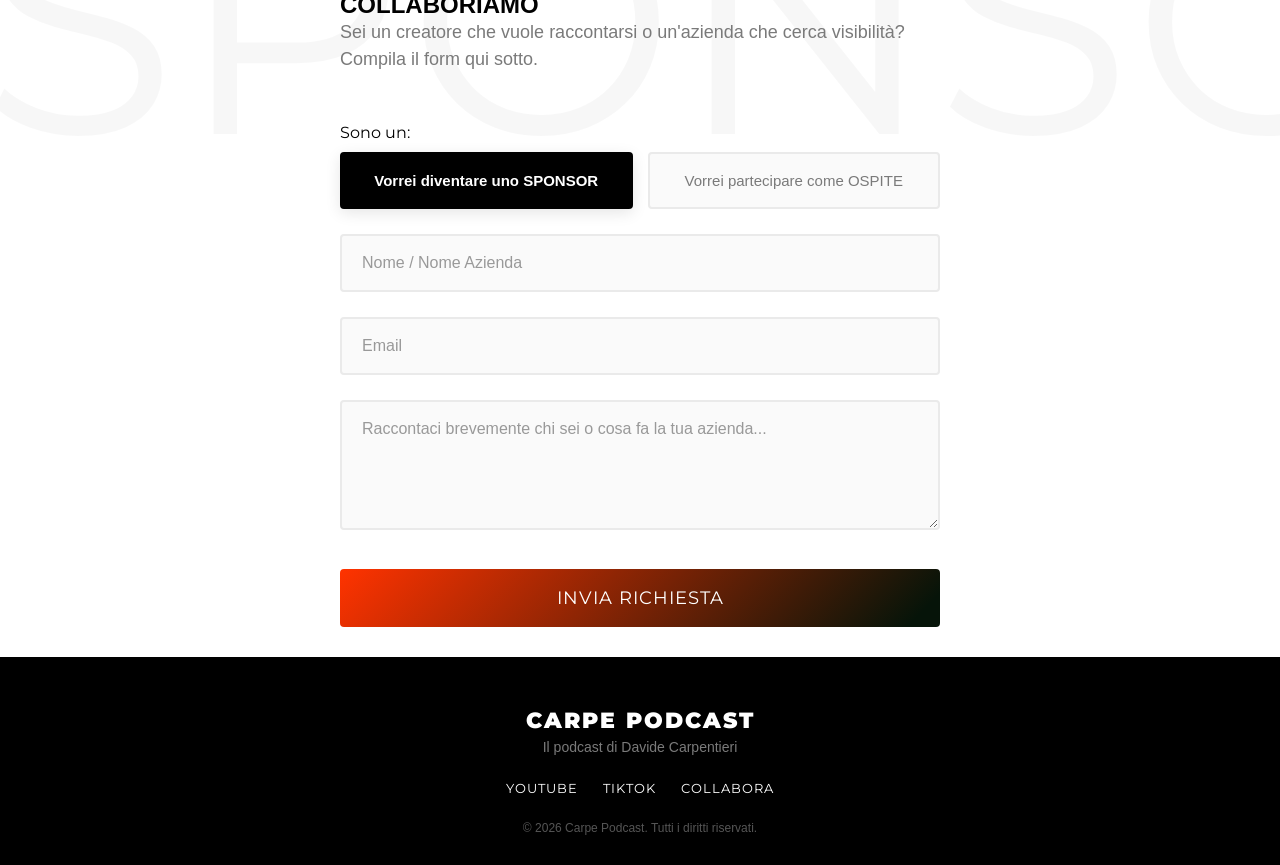
==== commit 9799e01b: "Ottimizzazione caricamento immagini (LCP, preload, Cloudinary q_auto e f_auto, Higgs WebP res)" ====
--- a/index.html
+++ b/index.html
@@ -9,6 +9,8 @@
     <link rel="preconnect" href="https://fonts.googleapis.com">
     <link rel="preconnect" href="https://fonts.gstatic.com" crossorigin>
     <link href="https://fonts.googleapis.com/css2?family=Montserrat:wght@800;900&display=swap" rel="stylesheet">
+    <link rel="preload" as="image" href="IMAGES/HERO%20GRANDE.png" media="(min-width: 769px)">
+    <link rel="preload" as="image" href="IMAGES/HERO%20MOBILE%202.png" media="(max-width: 768px)">
     <link rel="stylesheet" href="styles.css?v=13">
 </head>
 
@@ -26,7 +28,7 @@
     <header class="hero">
         <picture>
             <source media="(max-width: 768px)" srcset="IMAGES/HERO%20MOBILE%202.png">
-            <img src="IMAGES/HERO%20GRANDE.png" alt="Davide Carpentieri Hero" class="hero-img">
+            <img src="IMAGES/HERO%20GRANDE.png" alt="Davide Carpentieri Hero" class="hero-img" fetchpriority="high">
         </picture>
         <div class="hero-overlay">
             <span class="signature">Davide Carpentieri</span>
